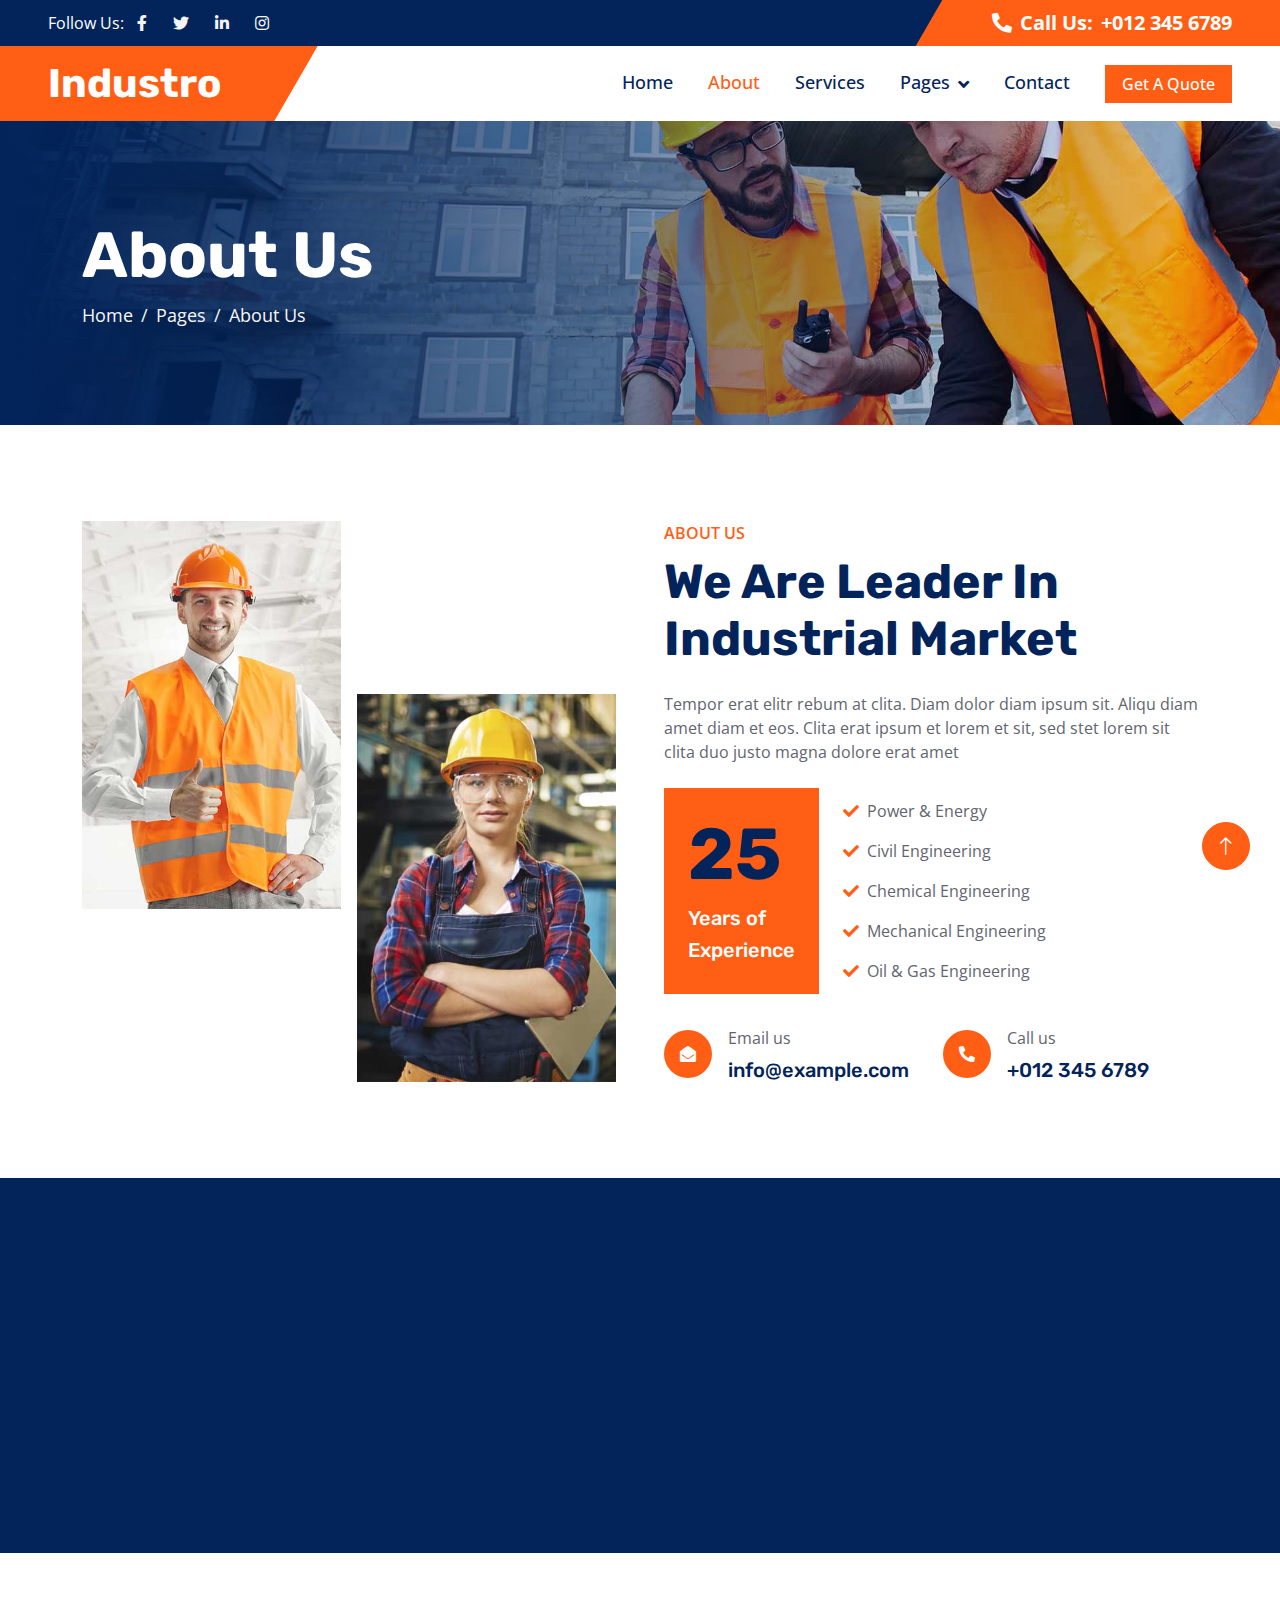
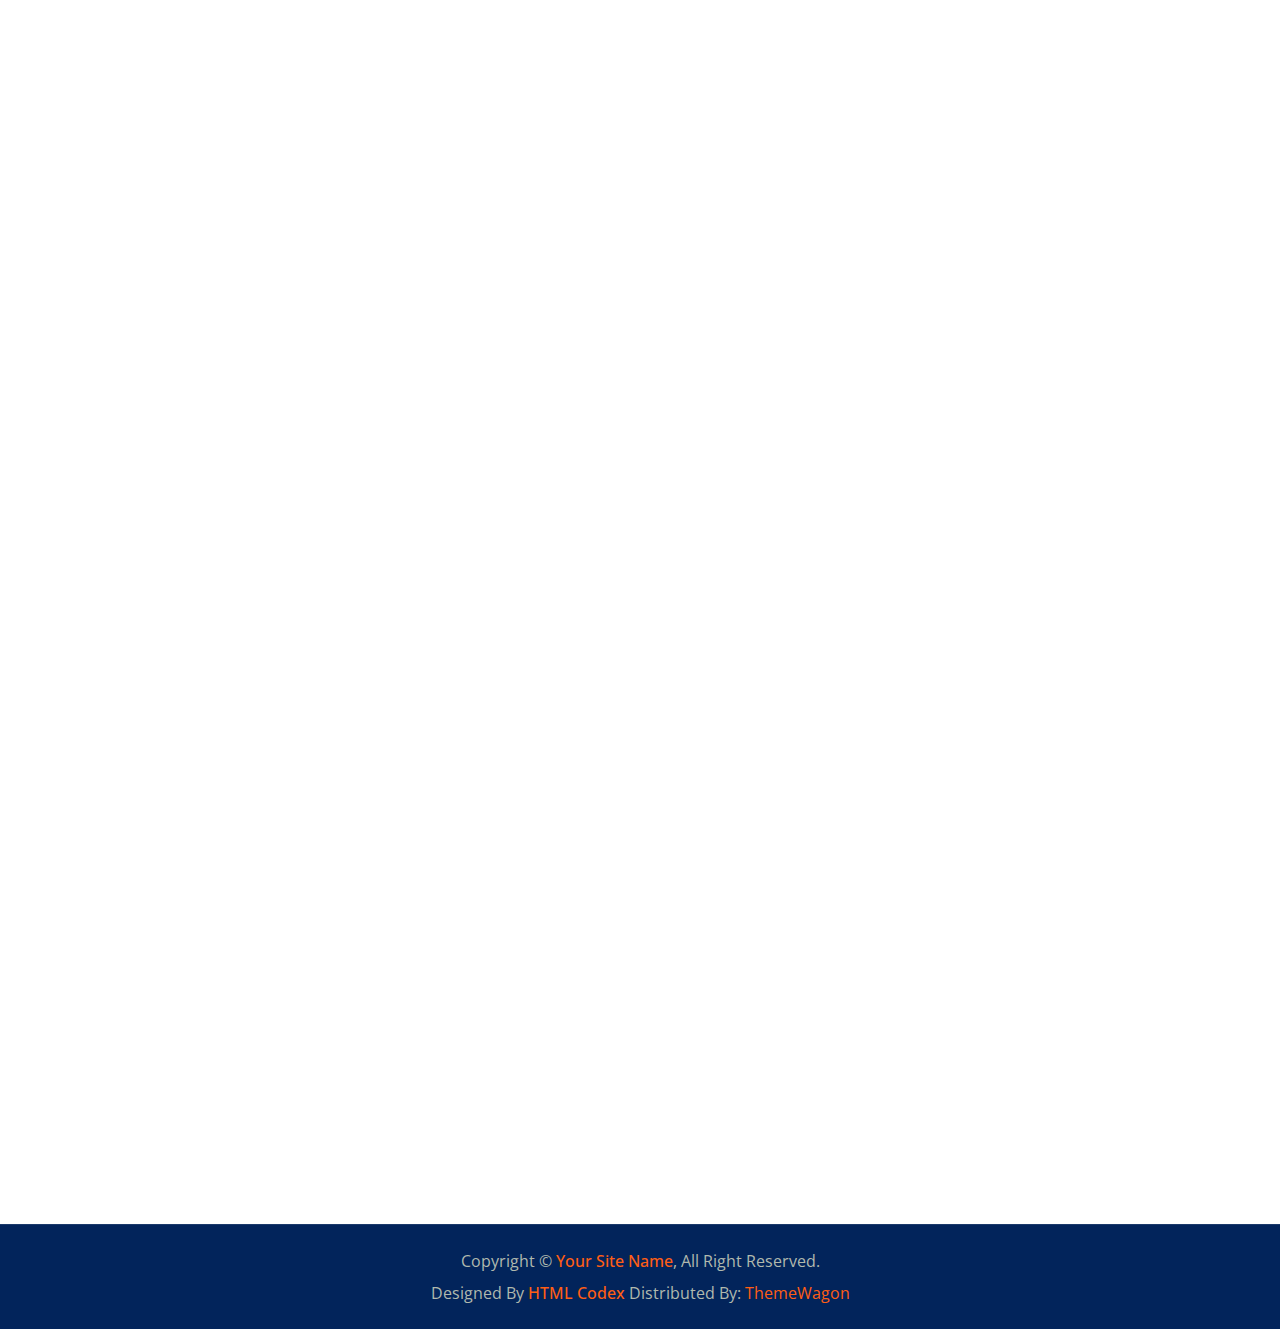
==== about.html @ c3170e99 "first commit" ====
<!DOCTYPE html>
<html lang="en">

<head>
    <meta charset="utf-8">
    <title>Industro - Industrial HTML Template</title>
    <meta content="width=device-width, initial-scale=1.0" name="viewport">
    <meta content="" name="keywords">
    <meta content="" name="description">

    <!-- Favicon -->
    <link href="img/favicon.ico" rel="icon">

    <!-- Google Web Fonts -->
    <link rel="preconnect" href="https://fonts.googleapis.com">
    <link rel="preconnect" href="https://fonts.gstatic.com" crossorigin>
    <link
        href="https://fonts.googleapis.com/css2?family=Open+Sans:wght@400;500;600&family=Rubik:wght@500;600;700&display=swap"
        rel="stylesheet">

    <!-- Icon Font Stylesheet -->
    <link href="https://cdnjs.cloudflare.com/ajax/libs/font-awesome/5.10.0/css/all.min.css" rel="stylesheet">
    <link href="https://cdn.jsdelivr.net/npm/bootstrap-icons@1.4.1/font/bootstrap-icons.css" rel="stylesheet">

    <!-- Libraries Stylesheet -->
    <link href="lib/animate/animate.min.css" rel="stylesheet">
    <link href="lib/owlcarousel/assets/owl.carousel.min.css" rel="stylesheet">

    <!-- Customized Bootstrap Stylesheet -->
    <link href="css/bootstrap.min.css" rel="stylesheet">

    <!-- Template Stylesheet -->
    <link href="css/style.css" rel="stylesheet">
</head>

<body>
    <!-- Spinner Start -->
    <div id="spinner"
        class="show bg-white position-fixed translate-middle w-100 vh-100 top-50 start-50 d-flex align-items-center justify-content-center">
        <div class="spinner-border text-primary" role="status" style="width: 3rem; height: 3rem;"></div>
    </div>
    <!-- Spinner End -->


    <!-- Topbar Start -->
    <div class="container-fluid bg-dark px-0">
        <div class="row g-0 d-none d-lg-flex">
            <div class="col-lg-6 ps-5 text-start">
                <div class="h-100 d-inline-flex align-items-center text-white">
                    <span>Follow Us:</span>
                    <a class="btn btn-link text-light" href=""><i class="fab fa-facebook-f"></i></a>
                    <a class="btn btn-link text-light" href=""><i class="fab fa-twitter"></i></a>
                    <a class="btn btn-link text-light" href=""><i class="fab fa-linkedin-in"></i></a>
                    <a class="btn btn-link text-light" href=""><i class="fab fa-instagram"></i></a>
                </div>
            </div>
            <div class="col-lg-6 text-end">
                <div class="h-100 topbar-right d-inline-flex align-items-center text-white py-2 px-5">
                    <span class="fs-5 fw-bold me-2"><i class="fa fa-phone-alt me-2"></i>Call Us:</span>
                    <span class="fs-5 fw-bold">+012 345 6789</span>
                </div>
            </div>
        </div>
    </div>
    <!-- Topbar End -->


    <!-- Navbar Start -->
    <nav class="navbar navbar-expand-lg bg-white navbar-light sticky-top py-0 pe-5">
        <a href="index.html" class="navbar-brand ps-5 me-0">
            <h1 class="text-white m-0">Industro</h1>
        </a>
        <button type="button" class="navbar-toggler me-0" data-bs-toggle="collapse" data-bs-target="#navbarCollapse">
            <span class="navbar-toggler-icon"></span>
        </button>
        <div class="collapse navbar-collapse" id="navbarCollapse">
            <div class="navbar-nav ms-auto p-4 p-lg-0">
                <a href="index.html" class="nav-item nav-link">Home</a>
                <a href="about.html" class="nav-item nav-link active">About</a>
                <a href="service.html" class="nav-item nav-link">Services</a>
                <div class="nav-item dropdown">
                    <a href="#" class="nav-link dropdown-toggle" data-bs-toggle="dropdown">Pages</a>
                    <div class="dropdown-menu bg-light m-0">
                        <a href="project.html" class="dropdown-item">Projects</a>
                        <a href="feature.html" class="dropdown-item">Features</a>
                        <a href="team.html" class="dropdown-item">Our Team</a>
                        <a href="testimonial.html" class="dropdown-item">Testimonial</a>
                        <a href="404.html" class="dropdown-item">404 Page</a>
                    </div>
                </div>
                <a href="contact.html" class="nav-item nav-link">Contact</a>
            </div>
            <a href="" class="btn btn-primary px-3 d-none d-lg-block">Get A Quote</a>
        </div>
    </nav>
    <!-- Navbar End -->


    <!-- Page Header Start -->
    <div class="container-fluid page-header py-5 mb-5 wow fadeIn" data-wow-delay="0.1s">
        <div class="container py-5">
            <h1 class="display-3 text-white animated slideInRight">About Us</h1>
            <nav aria-label="breadcrumb">
                <ol class="breadcrumb animated slideInRight mb-0">
                    <li class="breadcrumb-item"><a href="#">Home</a></li>
                    <li class="breadcrumb-item"><a href="#">Pages</a></li>
                    <li class="breadcrumb-item active" aria-current="page">About Us</li>
                </ol>
            </nav>
        </div>
    </div>
    <!-- Page Header End -->


    <!-- About Start -->
    <div class="container-xxl py-5">
        <div class="container">
            <div class="row g-5">
                <div class="col-lg-6">
                    <div class="row gx-3 h-100">
                        <div class="col-6 align-self-start wow fadeInUp" data-wow-delay="0.1s">
                            <img class="img-fluid" src="img/about-1.jpg">
                        </div>
                        <div class="col-6 align-self-end wow fadeInDown" data-wow-delay="0.1s">
                            <img class="img-fluid" src="img/about-2.jpg">
                        </div>
                    </div>
                </div>
                <div class="col-lg-6 wow fadeIn" data-wow-delay="0.5s">
                    <p class="fw-medium text-uppercase text-primary mb-2">About Us</p>
                    <h1 class="display-5 mb-4">We Are Leader In Industrial Market</h1>
                    <p class="mb-4">Tempor erat elitr rebum at clita. Diam dolor diam ipsum sit. Aliqu diam amet diam et
                        eos. Clita erat ipsum et lorem et sit, sed stet lorem sit clita duo justo magna dolore erat amet
                    </p>
                    <div class="d-flex align-items-center mb-4">
                        <div class="flex-shrink-0 bg-primary p-4">
                            <h1 class="display-2">25</h1>
                            <h5 class="text-white">Years of</h5>
                            <h5 class="text-white">Experience</h5>
                        </div>
                        <div class="ms-4">
                            <p><i class="fa fa-check text-primary me-2"></i>Power & Energy</p>
                            <p><i class="fa fa-check text-primary me-2"></i>Civil Engineering</p>
                            <p><i class="fa fa-check text-primary me-2"></i>Chemical Engineering</p>
                            <p><i class="fa fa-check text-primary me-2"></i>Mechanical Engineering</p>
                            <p class="mb-0"><i class="fa fa-check text-primary me-2"></i>Oil & Gas Engineering</p>
                        </div>
                    </div>
                    <div class="row pt-2">
                        <div class="col-sm-6">
                            <div class="d-flex align-items-center">
                                <div class="flex-shrink-0 btn-lg-square rounded-circle bg-primary">
                                    <i class="fa fa-envelope-open text-white"></i>
                                </div>
                                <div class="ms-3">
                                    <p class="mb-2">Email us</p>
                                    <h5 class="mb-0">info@example.com</h5>
                                </div>
                            </div>
                        </div>
                        <div class="col-sm-6">
                            <div class="d-flex align-items-center">
                                <div class="flex-shrink-0 btn-lg-square rounded-circle bg-primary">
                                    <i class="fa fa-phone-alt text-white"></i>
                                </div>
                                <div class="ms-3">
                                    <p class="mb-2">Call us</p>
                                    <h5 class="mb-0">+012 345 6789</h5>
                                </div>
                            </div>
                        </div>
                    </div>
                </div>
            </div>
        </div>
    </div>
    <!-- About End -->


    <!-- Facts Start -->
    <div class="container-fluid facts my-5 p-5">
        <div class="row g-5">
            <div class="col-md-6 col-xl-3 wow fadeIn" data-wow-delay="0.1s">
                <div class="text-center border p-5">
                    <i class="fa fa-certificate fa-3x text-white mb-3"></i>
                    <h1 class="display-2 text-primary mb-0" data-toggle="counter-up">25</h1>
                    <span class="fs-5 fw-semi-bold text-white">Years Experience</span>
                </div>
            </div>
            <div class="col-md-6 col-xl-3 wow fadeIn" data-wow-delay="0.3s">
                <div class="text-center border p-5">
                    <i class="fa fa-users-cog fa-3x text-white mb-3"></i>
                    <h1 class="display-2 text-primary mb-0" data-toggle="counter-up">135</h1>
                    <span class="fs-5 fw-semi-bold text-white">Team Members</span>
                </div>
            </div>
            <div class="col-md-6 col-xl-3 wow fadeIn" data-wow-delay="0.5s">
                <div class="text-center border p-5">
                    <i class="fa fa-users fa-3x text-white mb-3"></i>
                    <h1 class="display-2 text-primary mb-0" data-toggle="counter-up">957</h1>
                    <span class="fs-5 fw-semi-bold text-white">Happy Clients</span>
                </div>
            </div>
            <div class="col-md-6 col-xl-3 wow fadeIn" data-wow-delay="0.7s">
                <div class="text-center border p-5">
                    <i class="fa fa-check-double fa-3x text-white mb-3"></i>
                    <h1 class="display-2 text-primary mb-0" data-toggle="counter-up">1839</h1>
                    <span class="fs-5 fw-semi-bold text-white">Projects Done</span>
                </div>
            </div>
        </div>
    </div>
    <!-- Facts End -->


    <!-- Team Start -->
    <div class="container-xxl py-5">
        <div class="container">
            <div class="text-center mx-auto wow fadeInUp" data-wow-delay="0.1s" style="max-width: 600px;">
                <p class="fw-medium text-uppercase text-primary mb-2">Our Team</p>
                <h1 class="display-5 mb-5">Dedicated Team Members</h1>
            </div>
            <div class="row g-4">
                <div class="col-lg-4 col-md-6 wow fadeInUp" data-wow-delay="0.1s">
                    <div class="team-item">
                        <img class="img-fluid" src="img/team-1.jpg" alt="">
                        <div class="d-flex">
                            <div class="flex-shrink-0 btn-square bg-primary" style="width: 90px; height: 90px;">
                                <i class="fa fa-2x fa-share text-white"></i>
                            </div>
                            <div class="position-relative overflow-hidden bg-light d-flex flex-column justify-content-center w-100 ps-4"
                                style="height: 90px;">
                                <h5>Rob Miller</h5>
                                <span class="text-primary">CEO & Founder</span>
                                <div class="team-social">
                                    <a class="btn btn-square btn-dark rounded-circle mx-1" href=""><i
                                            class="fab fa-facebook-f"></i></a>
                                    <a class="btn btn-square btn-dark rounded-circle mx-1" href=""><i
                                            class="fab fa-twitter"></i></a>
                                    <a class="btn btn-square btn-dark rounded-circle mx-1" href=""><i
                                            class="fab fa-instagram"></i></a>
                                </div>
                            </div>
                        </div>
                    </div>
                </div>
                <div class="col-lg-4 col-md-6 wow fadeInUp" data-wow-delay="0.3s">
                    <div class="team-item">
                        <img class="img-fluid" src="img/team-2.jpg" alt="">
                        <div class="d-flex">
                            <div class="flex-shrink-0 btn-square bg-primary" style="width: 90px; height: 90px;">
                                <i class="fa fa-2x fa-share text-white"></i>
                            </div>
                            <div class="position-relative overflow-hidden bg-light d-flex flex-column justify-content-center w-100 ps-4"
                                style="height: 90px;">
                                <h5>Adam Crew</h5>
                                <span class="text-primary">Project Manager</span>
                                <div class="team-social">
                                    <a class="btn btn-square btn-dark rounded-circle mx-1" href=""><i
                                            class="fab fa-facebook-f"></i></a>
                                    <a class="btn btn-square btn-dark rounded-circle mx-1" href=""><i
                                            class="fab fa-twitter"></i></a>
                                    <a class="btn btn-square btn-dark rounded-circle mx-1" href=""><i
                                            class="fab fa-instagram"></i></a>
                                </div>
                            </div>
                        </div>
                    </div>
                </div>
                <div class="col-lg-4 col-md-6 wow fadeInUp" data-wow-delay="0.5s">
                    <div class="team-item">
                        <img class="img-fluid" src="img/team-3.jpg" alt="">
                        <div class="d-flex">
                            <div class="flex-shrink-0 btn-square bg-primary" style="width: 90px; height: 90px;">
                                <i class="fa fa-2x fa-share text-white"></i>
                            </div>
                            <div class="position-relative overflow-hidden bg-light d-flex flex-column justify-content-center w-100 ps-4"
                                style="height: 90px;">
                                <h5>Peter Farel</h5>
                                <span class="text-primary">Engineer</span>
                                <div class="team-social">
                                    <a class="btn btn-square btn-dark rounded-circle mx-1" href=""><i
                                            class="fab fa-facebook-f"></i></a>
                                    <a class="btn btn-square btn-dark rounded-circle mx-1" href=""><i
                                            class="fab fa-twitter"></i></a>
                                    <a class="btn btn-square btn-dark rounded-circle mx-1" href=""><i
                                            class="fab fa-instagram"></i></a>
                                </div>
                            </div>
                        </div>
                    </div>
                </div>
            </div>
        </div>
    </div>
    <!-- Team End -->


    <!-- Video Modal Start -->
    <div class="modal modal-video fade" id="videoModal" tabindex="-1" aria-labelledby="exampleModalLabel"
        aria-hidden="true">
        <div class="modal-dialog">
            <div class="modal-content rounded-0">
                <div class="modal-header">
                    <h3 class="modal-title" id="exampleModalLabel">Youtube Video</h3>
                    <button type="button" class="btn-close" data-bs-dismiss="modal" aria-label="Close"></button>
                </div>
                <div class="modal-body">
                    <!-- 16:9 aspect ratio -->
                    <div class="ratio ratio-16x9">
                        <iframe class="embed-responsive-item" src="" id="video" allowfullscreen
                            allowscriptaccess="always" allow="autoplay"></iframe>
                    </div>
                </div>
            </div>
        </div>
    </div>
    <!-- Video Modal End -->


    <!-- Footer Start -->
    <div class="container-fluid bg-dark footer mt-5 py-5 wow fadeIn" data-wow-delay="0.1s">
        <div class="container py-5">
            <div class="row g-5">
                <div class="col-lg-3 col-md-6">
                    <h5 class="text-white mb-4">Our Office</h5>
                    <p class="mb-2"><i class="fa fa-map-marker-alt me-3"></i>123 Street, New York, USA</p>
                    <p class="mb-2"><i class="fa fa-phone-alt me-3"></i>+012 345 67890</p>
                    <p class="mb-2"><i class="fa fa-envelope me-3"></i>info@example.com</p>
                    <div class="d-flex pt-3">
                        <a class="btn btn-square btn-primary rounded-circle me-2" href=""><i
                                class="fab fa-twitter"></i></a>
                        <a class="btn btn-square btn-primary rounded-circle me-2" href=""><i
                                class="fab fa-facebook-f"></i></a>
                        <a class="btn btn-square btn-primary rounded-circle me-2" href=""><i
                                class="fab fa-youtube"></i></a>
                        <a class="btn btn-square btn-primary rounded-circle me-2" href=""><i
                                class="fab fa-linkedin-in"></i></a>
                    </div>
                </div>
                <div class="col-lg-3 col-md-6">
                    <h5 class="text-white mb-4">Quick Links</h5>
                    <a class="btn btn-link" href="">About Us</a>
                    <a class="btn btn-link" href="">Contact Us</a>
                    <a class="btn btn-link" href="">Our Services</a>
                    <a class="btn btn-link" href="">Terms & Condition</a>
                    <a class="btn btn-link" href="">Support</a>
                </div>
                <div class="col-lg-3 col-md-6">
                    <h5 class="text-white mb-4">Business Hours</h5>
                    <p class="mb-1">Monday - Friday</p>
                    <h6 class="text-light">09:00 am - 07:00 pm</h6>
                    <p class="mb-1">Saturday</p>
                    <h6 class="text-light">09:00 am - 12:00 pm</h6>
                    <p class="mb-1">Sunday</p>
                    <h6 class="text-light">Closed</h6>
                </div>
                <div class="col-lg-3 col-md-6">
                    <h5 class="text-white mb-4">Newsletter</h5>
                    <p>Dolor amet sit justo amet elitr clita ipsum elitr est.</p>
                    <div class="position-relative w-100">
                        <input class="form-control bg-transparent w-100 py-3 ps-4 pe-5" type="text"
                            placeholder="Your email">
                        <button type="button"
                            class="btn btn-primary py-2 position-absolute top-0 end-0 mt-2 me-2">SignUp</button>
                    </div>
                </div>
            </div>
        </div>
    </div>
    <!-- Footer End -->


    <!-- Copyright Start -->
    <div class="container-fluid copyright bg-dark py-4">
        <div class="container text-center">
            <p class="mb-2">Copyright &copy; <a class="fw-semi-bold" href="#">Your Site Name</a>, All Right Reserved.
            </p>
            <!--/*** This template is free as long as you keep the footer author’s credit link/attribution link/backlink. If you'd like to use the template without the footer author’s credit link/attribution link/backlink, you can purchase the Credit Removal License from "https://htmlcodex.com/credit-removal". Thank you for your support. ***/-->
            <p class="mb-0">Designed By <a class="fw-semi-bold" href="https://htmlcodex.com">HTML Codex</a> Distributed
                By: <a href="https://themewagon.com">ThemeWagon</a> </p>
        </div>
    </div>
    <!-- Copyright End -->


    <!-- Back to Top -->
    <a href="#" class="btn btn-lg btn-primary btn-lg-square rounded-circle back-to-top"><i
            class="bi bi-arrow-up"></i></a>


    <!-- JavaScript Libraries -->
    <script src="https://code.jquery.com/jquery-3.4.1.min.js"></script>
    <script src="https://cdn.jsdelivr.net/npm/bootstrap@5.0.0/dist/js/bootstrap.bundle.min.js"></script>
    <script src="lib/wow/wow.min.js"></script>
    <script src="lib/easing/easing.min.js"></script>
    <script src="lib/waypoints/waypoints.min.js"></script>
    <script src="lib/owlcarousel/owl.carousel.min.js"></script>
    <script src="lib/counterup/counterup.min.js"></script>

    <!-- Template Javascript -->
    <script src="js/main.js"></script>
</body>

</html>
---- css/style.css ----
/********** Template CSS **********/
:root {
    --primary: #FF5E14;
    --secondary: #5F656F;
    --light: #F5F5F5;
    --dark: #02245B;
}

.back-to-top {
    position: fixed;
    display: none;
    right: 30px;
    bottom: 30px;
    z-index: 99;
}

h1,
h2,
.h1,
.h2,
.fw-bold {
    font-weight: 700 !important;
}

h3,
h4,
.h3,
.h4,
.fw-medium {
    font-weight: 600 !important;
}

h5,
h6,
.h5,
.h6,
.fw-semi-bold {
    font-weight: 500 !important;
}


/*** Spinner ***/
#spinner {
    opacity: 0;
    visibility: hidden;
    transition: opacity .5s ease-out, visibility 0s linear .5s;
    z-index: 99999;
}

#spinner.show {
    transition: opacity .5s ease-out, visibility 0s linear 0s;
    visibility: visible;
    opacity: 1;
}


/*** Button ***/
.btn {
    transition: .5s;
    font-weight: 500;
}

.btn-primary,
.btn-outline-primary:hover {
    color: #FFFFFF;
}

.btn-square {
    width: 38px;
    height: 38px;
}

.btn-sm-square {
    width: 32px;
    height: 32px;
}

.btn-lg-square {
    width: 48px;
    height: 48px;
}

.btn-square,
.btn-sm-square,
.btn-lg-square {
    padding: 0;
    display: flex;
    align-items: center;
    justify-content: center;
    font-weight: normal;
}


.topbar-right {
    position: relative;
    background: var(--primary);
}

.topbar-right::before {
    position: absolute;
    content: "";
    width: 30px;
    height: 100%;
    top: 0;
    left: -15px;
    transform: skewX(-30deg);
    background-color: var(--primary);
}


/*** Navbar ***/
.navbar.sticky-top {
    top: -100px;
    transition: .5s;
}

.navbar .navbar-brand {
    position: relative;
    padding-right: 50px;
    height: 75px;
    display: flex;
    align-items: center;
    background: var(--primary);
}

.navbar .navbar-brand::after {
    position: absolute;
    content: "";
    width: 50px;
    height: 100%;
    top: 0;
    right: -25px;
    transform: skewX(-30deg);
    background-color: var(--primary);
}

.navbar .navbar-nav .nav-link {
    margin-right: 35px;
    padding: 20px 0;
    color: var(--dark);
    font-size: 18px;
    font-weight: 500;
    outline: none;
}

.navbar .navbar-nav .nav-link:hover,
.navbar .navbar-nav .nav-link.active {
    color: var(--primary);
}

.navbar .dropdown-toggle::after {
    border: none;
    content: "\f107";
    font-family: "Font Awesome 5 Free";
    font-weight: 900;
    vertical-align: middle;
    margin-left: 8px;
}

@media (max-width: 991.98px) {
    .navbar .navbar-nav .nav-link  {
        margin-right: 0;
        padding: 10px 0;
    }

    .navbar .navbar-nav {
        border-top: 1px solid #EEEEEE;
    }
}

@media (min-width: 992px) {
    .navbar .nav-item .dropdown-menu {
        display: block;
        border: none;
        margin-top: 0;
        top: 150%;
        opacity: 0;
        visibility: hidden;
        transition: .5s;
    }

    .navbar .nav-item:hover .dropdown-menu {
        top: 100%;
        visibility: visible;
        transition: .5s;
        opacity: 1;
    }
}


/*** Header ***/
.carousel-caption {
    top: 0;
    left: 0;
    right: 0;
    bottom: 0;
    display: flex;
    align-items: center;
    background: linear-gradient(to right, rgba(2, 36, 91, 1) 0%, rgba(2, 36, 91, 0) 100%);
    z-index: 1;
}

.carousel-control-prev,
.carousel-control-next {
    width: 15%;
}

.carousel-control-prev-icon,
.carousel-control-next-icon {
    width: 3.5rem;
    height: 3.5rem;
    background-color: var(--primary);
    border: 15px solid var(--primary);
    border-radius: 3.5rem;
}

@media (max-width: 768px) {
    #header-carousel .carousel-item {
        position: relative;
        min-height: 450px;
    }
    
    #header-carousel .carousel-item img {
        position: absolute;
        width: 100%;
        height: 100%;
        object-fit: cover;
    }
}

.page-header {
    background: linear-gradient(to right, rgba(2, 36, 91, 1) 0%, rgba(2, 36, 91, 0) 100%), url(../img/carousel-2.jpg) center center no-repeat;
    background-size: cover;
}

.page-header .breadcrumb-item+.breadcrumb-item::before {
    color: var(--light);
}

.page-header .breadcrumb-item,
.page-header .breadcrumb-item a {
    font-size: 18px;
    color: var(--light);
}


/*** Facts ***/
.facts {
    position: relative;
    margin: 6rem 0;
    background: var(--dark);
}

.facts .border {
    border-color: rgba(255, 255, 255, .1) !important;
}


/*** Features ***/
.btn-play {
    position: absolute;
    top: 50%;
    right: -30px;
    transform: translateY(-50%);
    display: block;
    box-sizing: content-box;
    width: 16px;
    height: 26px;
    border-radius: 100%;
    border: none;
    outline: none !important;
    padding: 18px 20px 20px 28px;
    background: var(--primary);
}

@media (max-width: 992px) {
    .btn-play {
        left: 50%;
        right: auto;
        transform: translate(-50%, -50%);
    }
}

.btn-play:before {
    content: "";
    position: absolute;
    z-index: 0;
    left: 50%;
    top: 50%;
    transform: translateX(-50%) translateY(-50%);
    display: block;
    width: 60px;
    height: 60px;
    background: var(--primary);
    border-radius: 100%;
    animation: pulse-border 1500ms ease-out infinite;
}

.btn-play:after {
    content: "";
    position: absolute;
    z-index: 1;
    left: 50%;
    top: 50%;
    transform: translateX(-50%) translateY(-50%);
    display: block;
    width: 60px;
    height: 60px;
    background: var(--primary);
    border-radius: 100%;
    transition: all 200ms;
}

.btn-play span {
    display: block;
    position: relative;
    z-index: 3;
    width: 0;
    height: 0;
    left: -1px;
    border-left: 16px solid #FFFFFF;
    border-top: 11px solid transparent;
    border-bottom: 11px solid transparent;
}

@keyframes pulse-border {
    0% {
        transform: translateX(-50%) translateY(-50%) translateZ(0) scale(1);
        opacity: 1;
    }

    100% {
        transform: translateX(-50%) translateY(-50%) translateZ(0) scale(2);
        opacity: 0;
    }
}

.modal-video .modal-dialog {
    position: relative;
    max-width: 800px;
    margin: 60px auto 0 auto;
}

.modal-video .modal-body {
    position: relative;
    padding: 0px;
}

.modal-video .close {
    position: absolute;
    width: 30px;
    height: 30px;
    right: 0px;
    top: -30px;
    z-index: 999;
    font-size: 30px;
    font-weight: normal;
    color: #FFFFFF;
    background: #000000;
    opacity: 1;
}


/*** Service ***/
.service-item {
    position: relative;
    margin: 65px 0 25px 0;
    box-shadow: 0 0 45px rgba(0, 0, 0, .07);
}

.service-item .service-img {
    position: absolute;
    padding: 12px;
    width: 130px;
    height: 130px;
    top: -65px;
    left: 50%;
    transform: translateX(-50%);
    background: #FFFFFF;
    box-shadow: 0 0 45px rgba(0, 0, 0, .09);
    z-index: 2;
}

.service-item .service-detail {
    position: absolute;
    width: 100%;
    height: 100%;
    top: 0;
    left: 0;
    overflow: hidden;
    z-index: 1;
}

.service-item .service-title {
    position: absolute;
    padding: 65px 30px 25px 30px;
    width: 100%;
    height: 100%;
    top: 0;
    left: 0;
    display: flex;
    flex-direction: column;
    align-items: center;
    justify-content: center;
    text-align: center;
    background: #FFFFFF;
    transition: .5s;
}

.service-item:hover .service-title {
    top: -100%;
}

.service-item .service-text {
    position: absolute;
    overflow: hidden;
    padding: 65px 30px 25px 30px;
    width: 100%;
    height: 100%;
    top: 100%;
    left: 0;
    display: flex;
    align-items: center;
    text-align: center;
    background: rgba(2, 36, 91, .7);
    transition: .5s;
}

.service-item:hover .service-text {
    top: 0;
}

.service-item .service-text::before {
    position: absolute;
    content: "";
    width: 100%;
    height: 100px;
    top: -100%;
    left: 0;
    transform: skewY(-12deg);
    background: #FFFFFF;
    transition: .5s;
}

.service-item:hover .service-text::before {
    top: -55px;
}

.service-item .btn {
    position: absolute;
    width: 130px;
    height: 50px;
    left: 50%;
    bottom: -25px;
    transform: translateX(-50%);
    display: flex;
    align-items: center;
    justify-content: center;
    color: var(--secondary);
    background: #FFFFFF;
    border: none;
    box-shadow: 0 0 45px rgba(0, 0, 0, .09);
    z-index: 2;
}

.service-item .btn:hover {
    color: #FFFFFF;
    background: var(--primary);
}


/*** Project ***/
.project-carousel {
    position: relative;
    background: var(--dark);
}

.project-item {
    position: relative;
    display: block;
}

.project-item img {
    transition: .5s;
}

.project-item:hover img,
.project-carousel .owl-item.center img {
    margin-top: -60px;
}

.project-item .project-title {
    position: absolute;
    padding: 0 15px;
    width: 100%;
    height: 80px;
    bottom: -110px;
    left: 0;
    display: flex;
    align-items: center;
    justify-content: center;
    text-align: center;
    background: var(--dark);
    transition: .5s;
}

.project-item:hover .project-title,
.project-carousel .owl-item.center .project-title  {
    bottom: -60px;
}

.project-item .project-title::before {
    position: absolute;
    content: "";
    width: 100%;
    height: 30px;
    top: -15px;
    left: 0;
    transform: skewY(-5deg);
    background: var(--dark);
    transition: .5s;
}

.project-carousel .owl-nav {
    position: absolute;
    width: 100%;
    height: 45px;
    top: 50%;
    left: 0;
    transform: translateY(-50%);
    display: flex;
    justify-content: space-between;
    transition: .5s;
    opacity: 0;
    z-index: 1;
}

.project-carousel:hover .owl-nav {
    opacity: 1;
}

.project-carousel .owl-nav .owl-prev,
.project-carousel .owl-nav .owl-next {
    margin: 0 30px;
    width: 45px;
    height: 45px;
    display: flex;
    align-items: center;
    justify-content: center;
    color: #FFFFFF;
    background: var(--primary);
    border-radius: 45px;
    font-size: 22px;
    transition: .5s;
}


/*** Team ***/
.team-item .team-social {
    position: absolute;
    width: 100%;
    height: 100%;
    top: 0;
    left: -100%;
    display: flex;
    align-items: center;
    background: var(--primary);
    transition: .5s;
}

.team-item:hover .team-social {
    left: 0;
}


/*** Testimonial ***/
.testimonial-carousel::before {
    position: absolute;
    content: "";
    top: 0;
    left: 0;
    height: 100%;
    width: 0;
    background: linear-gradient(to right, rgba(255, 255, 255, 1) 0%, rgba(255, 255, 255, 0) 100%);
    z-index: 1;
}

.testimonial-carousel::after {
    position: absolute;
    content: "";
    top: 0;
    right: 0;
    height: 100%;
    width: 0;
    background: linear-gradient(to left, rgba(255, 255, 255, 1) 0%, rgba(255, 255, 255, 0) 100%);
    z-index: 1;
}

@media (min-width: 768px) {
    .testimonial-carousel::before,
    .testimonial-carousel::after {
        width: 200px;
    }
}

@media (min-width: 992px) {
    .testimonial-carousel::before,
    .testimonial-carousel::after {
        width: 300px;
    }
}

.testimonial-carousel .owl-nav {
    position: absolute;
    width: 350px;
    top: 20px;
    left: 50%;
    transform: translateX(-50%);
    display: flex;
    justify-content: space-between;
    opacity: 0;
    transition: .5s;
    z-index: 1;
}

.testimonial-carousel:hover .owl-nav {
    width: 300px;
    opacity: 1;
}

.testimonial-carousel .owl-nav .owl-prev,
.testimonial-carousel .owl-nav .owl-next {
    position: relative;
    color: var(--primary);
    font-size: 45px;
    transition: .5s;
}

.testimonial-carousel .owl-nav .owl-prev:hover,
.testimonial-carousel .owl-nav .owl-next:hover {
    color: var(--dark);
}

.testimonial-carousel .testimonial-img img {
    width: 100px;
    height: 100px;
}

.testimonial-carousel .testimonial-img .btn-square {
    position: absolute;
    bottom: -19px;
    left: 50%;
    transform: translateX(-50%);
}

.testimonial-carousel .owl-item .testimonial-text {
    margin-bottom: 30px;
    box-shadow: 0 0 45px rgba(0, 0, 0, .08);
    transform: scale(.8);
    transition: .5s;
}

.testimonial-carousel .owl-item.center .testimonial-text {
    transform: scale(1);
}


/*** Footer ***/
.footer {
    color: #B0B9AE;
}

.footer .btn.btn-link {
    display: block;
    margin-bottom: 5px;
    padding: 0;
    text-align: left;
    color: #B0B9AE;
    font-weight: normal;
    text-transform: capitalize;
    transition: .3s;
}

.footer .btn.btn-link::before {
    position: relative;
    content: "\f105";
    font-family: "Font Awesome 5 Free";
    font-weight: 900;
    margin-right: 10px;
}

.footer .btn.btn-link:hover {
    color: var(--light);
    letter-spacing: 1px;
    box-shadow: none;
}

.copyright {
    color: #B0B9AE;
    border-top: 1px solid rgba(255, 255, 255, .1);
}
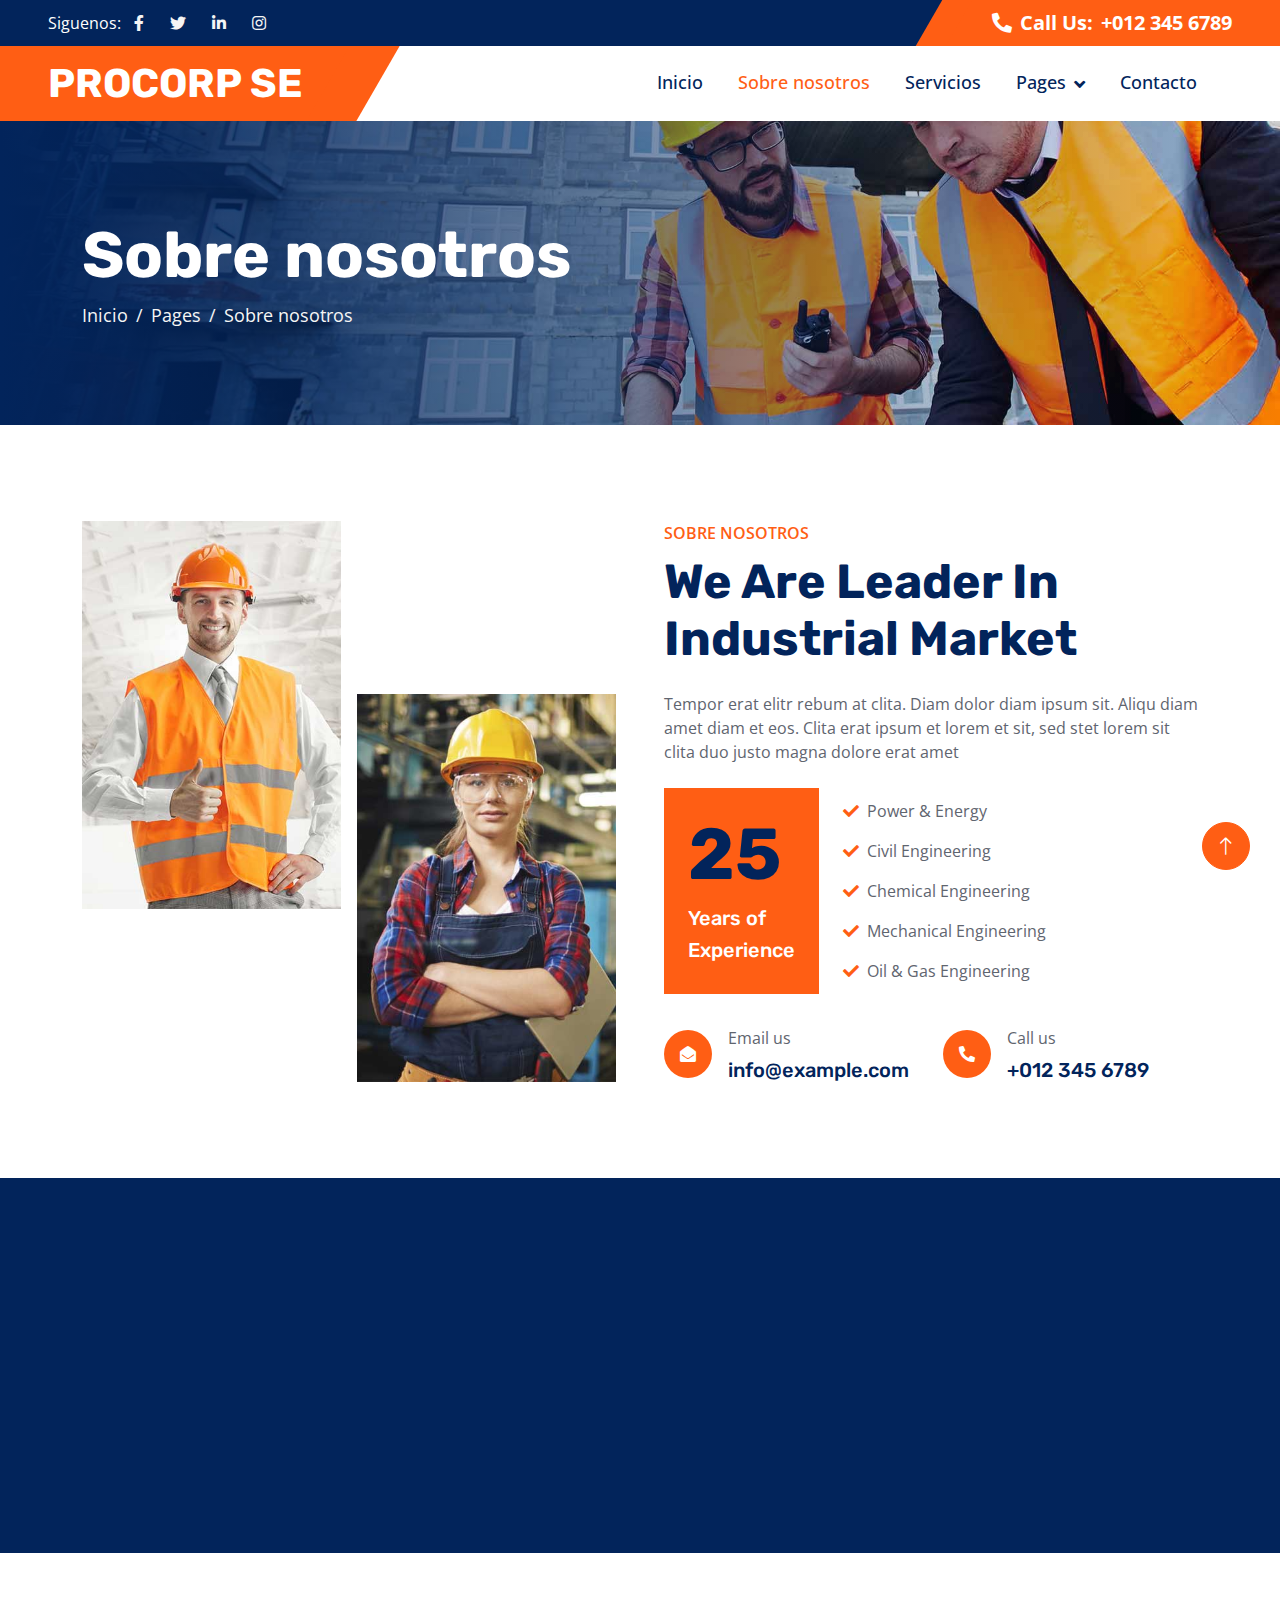
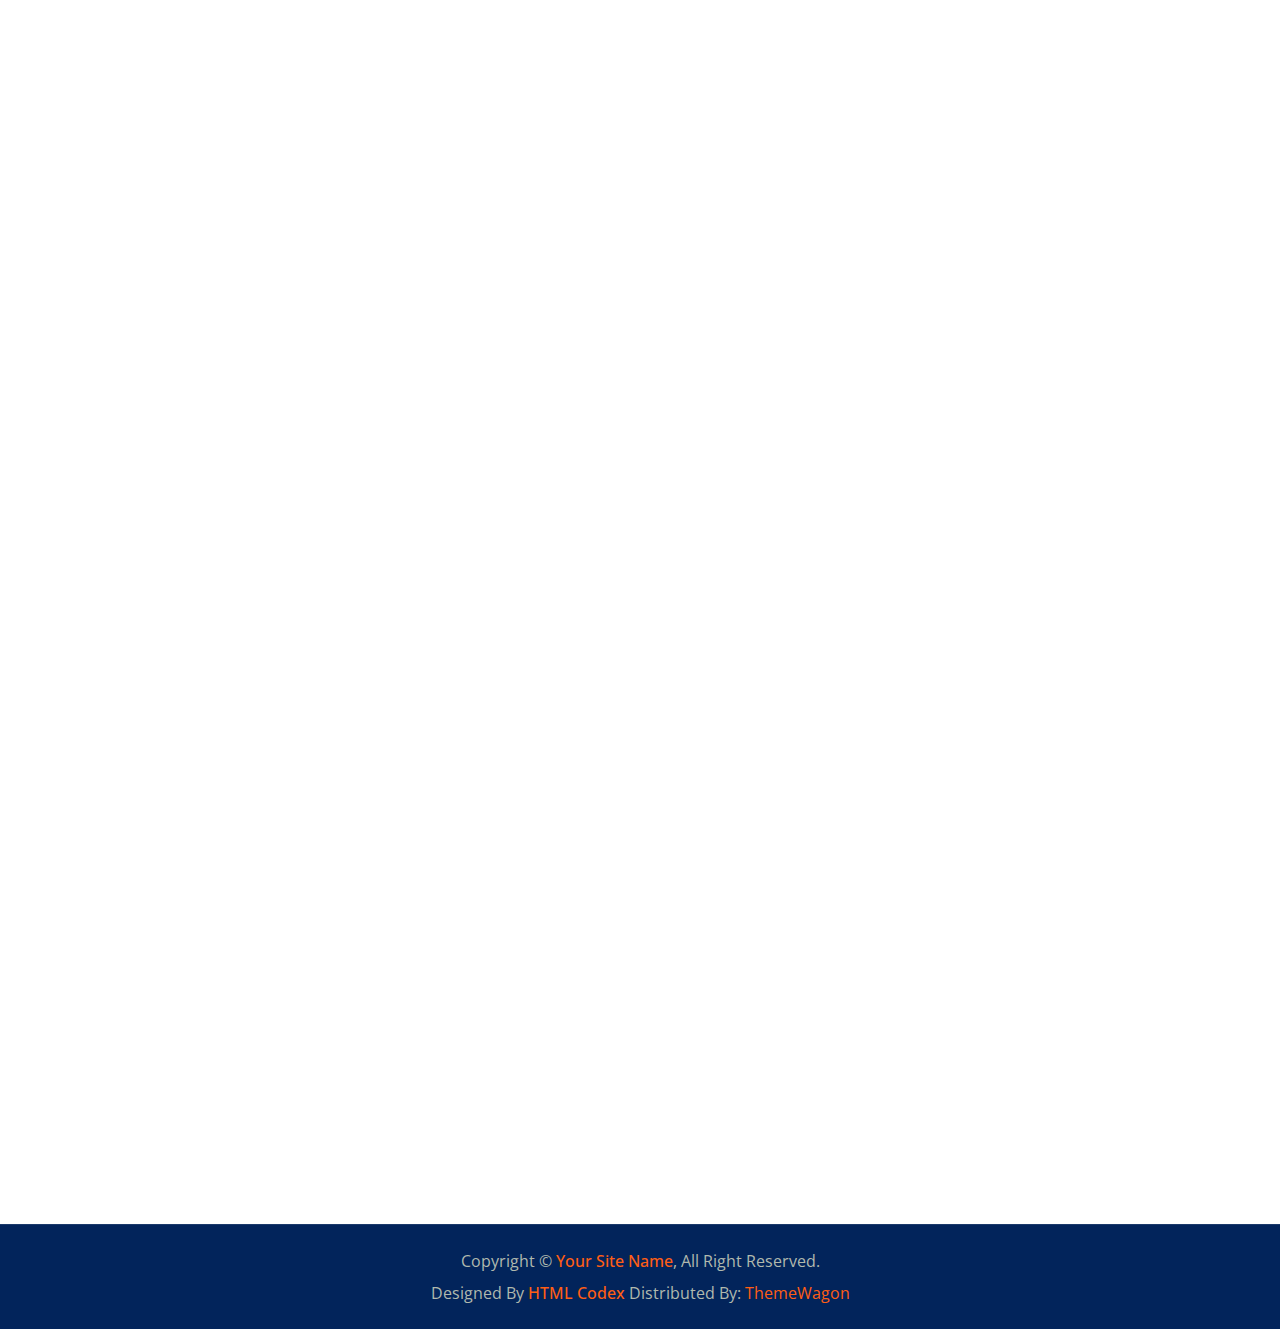
==== commit 814a5fe0: "Actualizaciones" ====
--- a/about.html
+++ b/about.html
@@ -3,7 +3,7 @@
 
 <head>
     <meta charset="utf-8">
-    <title>Industro - Industrial HTML Template</title>
+    <title>PROCORP SE</title>
     <meta content="width=device-width, initial-scale=1.0" name="viewport">
     <meta content="" name="keywords">
     <meta content="" name="description">
@@ -47,7 +47,7 @@
         <div class="row g-0 d-none d-lg-flex">
             <div class="col-lg-6 ps-5 text-start">
                 <div class="h-100 d-inline-flex align-items-center text-white">
-                    <span>Follow Us:</span>
+                    <span>Siguenos:</span>
                     <a class="btn btn-link text-light" href=""><i class="fab fa-facebook-f"></i></a>
                     <a class="btn btn-link text-light" href=""><i class="fab fa-twitter"></i></a>
                     <a class="btn btn-link text-light" href=""><i class="fab fa-linkedin-in"></i></a>
@@ -68,16 +68,16 @@
     <!-- Navbar Start -->
     <nav class="navbar navbar-expand-lg bg-white navbar-light sticky-top py-0 pe-5">
         <a href="index.html" class="navbar-brand ps-5 me-0">
-            <h1 class="text-white m-0">Industro</h1>
+            <h1 class="text-white m-0">PROCORP SE</h1>
         </a>
         <button type="button" class="navbar-toggler me-0" data-bs-toggle="collapse" data-bs-target="#navbarCollapse">
             <span class="navbar-toggler-icon"></span>
         </button>
         <div class="collapse navbar-collapse" id="navbarCollapse">
             <div class="navbar-nav ms-auto p-4 p-lg-0">
-                <a href="index.html" class="nav-item nav-link">Home</a>
-                <a href="about.html" class="nav-item nav-link active">About</a>
-                <a href="service.html" class="nav-item nav-link">Services</a>
+                <a href="index.html" class="nav-item nav-link">Inicio</a>
+                <a href="about.html" class="nav-item nav-link active">Sobre nosotros</a>
+                <a href="service.html" class="nav-item nav-link">Servicios</a>
                 <div class="nav-item dropdown">
                     <a href="#" class="nav-link dropdown-toggle" data-bs-toggle="dropdown">Pages</a>
                     <div class="dropdown-menu bg-light m-0">
@@ -88,9 +88,8 @@
                         <a href="404.html" class="dropdown-item">404 Page</a>
                     </div>
                 </div>
-                <a href="contact.html" class="nav-item nav-link">Contact</a>
-            </div>
-            <a href="" class="btn btn-primary px-3 d-none d-lg-block">Get A Quote</a>
+                <a href="contact.html" class="nav-item nav-link">Contacto</a>
+            </div>
         </div>
     </nav>
     <!-- Navbar End -->
@@ -99,12 +98,12 @@
     <!-- Page Header Start -->
     <div class="container-fluid page-header py-5 mb-5 wow fadeIn" data-wow-delay="0.1s">
         <div class="container py-5">
-            <h1 class="display-3 text-white animated slideInRight">About Us</h1>
+            <h1 class="display-3 text-white animated slideInRight">Sobre nosotros</h1>
             <nav aria-label="breadcrumb">
                 <ol class="breadcrumb animated slideInRight mb-0">
-                    <li class="breadcrumb-item"><a href="#">Home</a></li>
+                    <li class="breadcrumb-item"><a href="index.html">Inicio</a></li>
                     <li class="breadcrumb-item"><a href="#">Pages</a></li>
-                    <li class="breadcrumb-item active" aria-current="page">About Us</li>
+                    <li class="breadcrumb-item active" aria-current="page">Sobre nosotros</li>
                 </ol>
             </nav>
         </div>
@@ -127,7 +126,7 @@
                     </div>
                 </div>
                 <div class="col-lg-6 wow fadeIn" data-wow-delay="0.5s">
-                    <p class="fw-medium text-uppercase text-primary mb-2">About Us</p>
+                    <p class="fw-medium text-uppercase text-primary mb-2">Sobre nosotros</p>
                     <h1 class="display-5 mb-4">We Are Leader In Industrial Market</h1>
                     <p class="mb-4">Tempor erat elitr rebum at clita. Diam dolor diam ipsum sit. Aliqu diam amet diam et
                         eos. Clita erat ipsum et lorem et sit, sed stet lorem sit clita duo justo magna dolore erat amet
@@ -339,12 +338,10 @@
                     </div>
                 </div>
                 <div class="col-lg-3 col-md-6">
-                    <h5 class="text-white mb-4">Quick Links</h5>
-                    <a class="btn btn-link" href="">About Us</a>
-                    <a class="btn btn-link" href="">Contact Us</a>
-                    <a class="btn btn-link" href="">Our Services</a>
-                    <a class="btn btn-link" href="">Terms & Condition</a>
-                    <a class="btn btn-link" href="">Support</a>
+                    <h5 class="text-white mb-4">Links</h5>
+                    <a class="btn btn-link" href="about.html">Sobre nosotros</a>
+                    <a class="btn btn-link" href="contact.html">Contactanos</a>
+                    <a class="btn btn-link" href="service.html">Nuestros servicios</a>
                 </div>
                 <div class="col-lg-3 col-md-6">
                     <h5 class="text-white mb-4">Business Hours</h5>
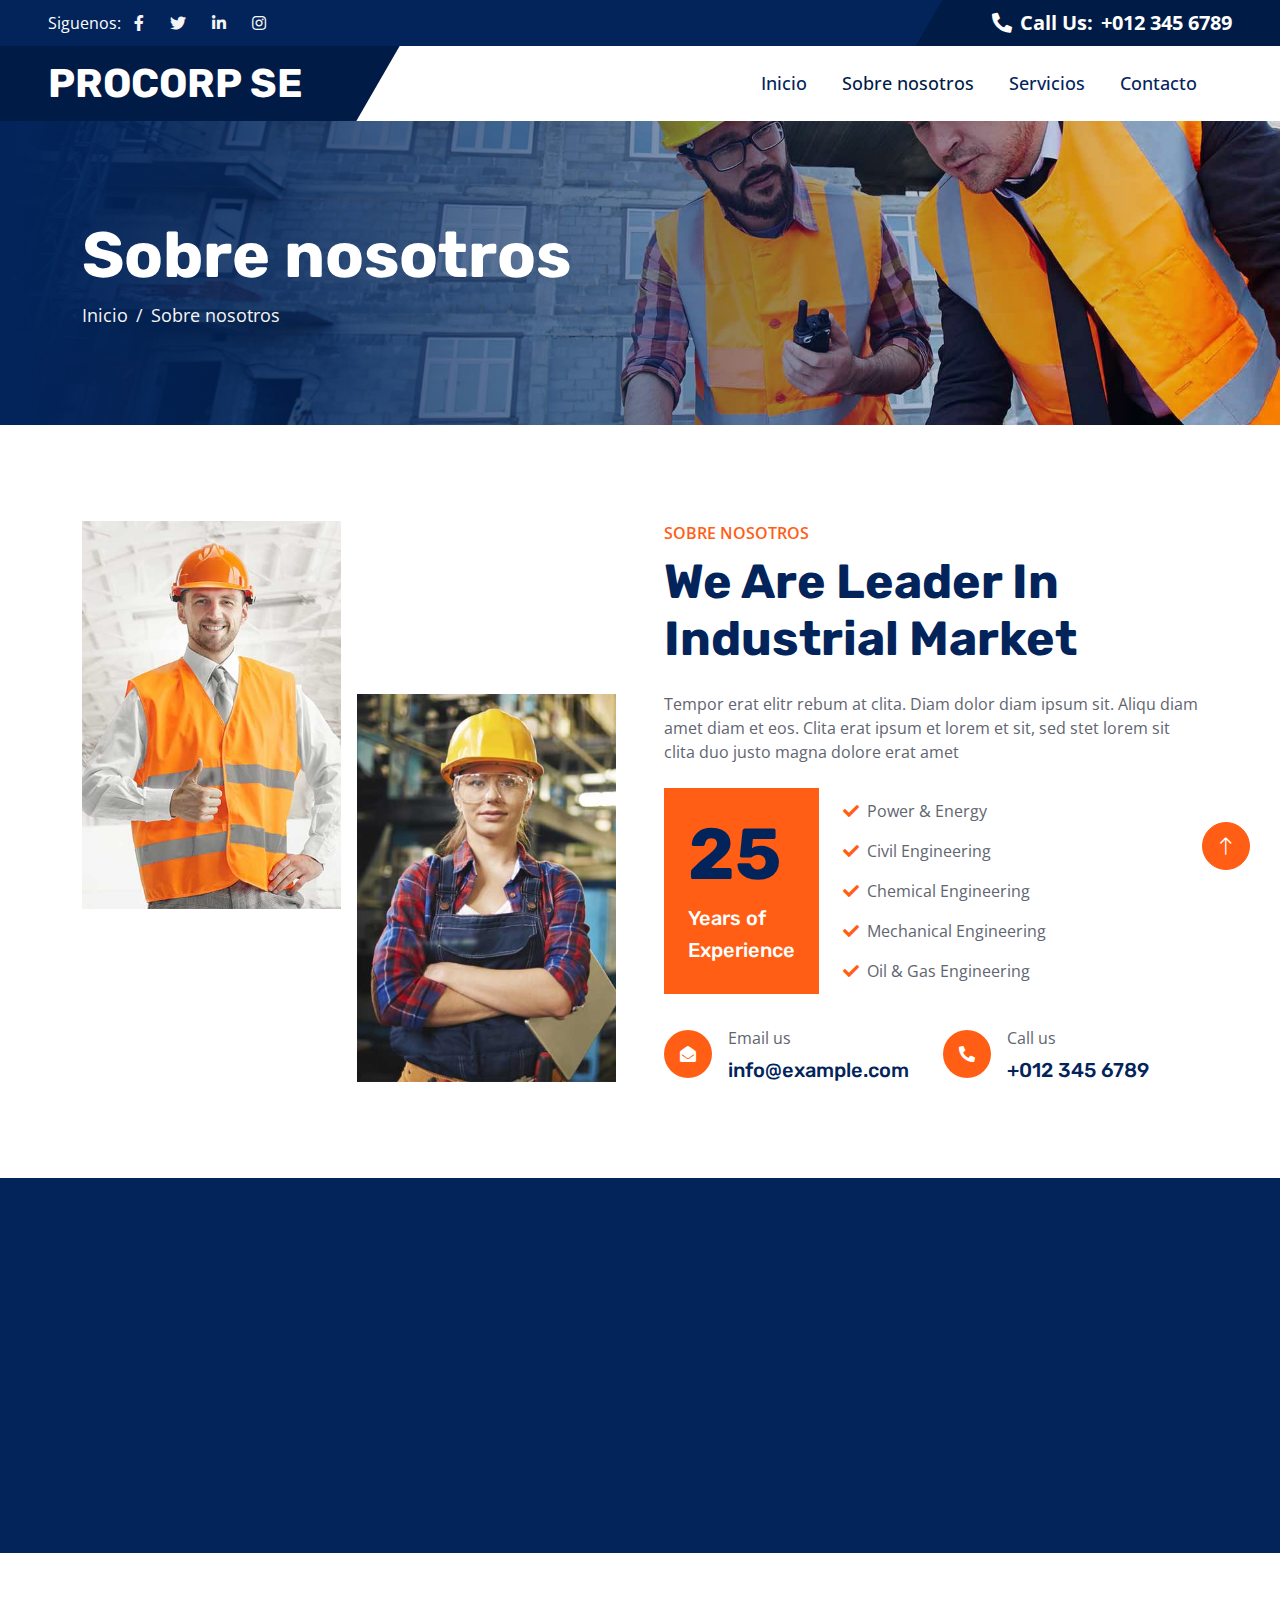
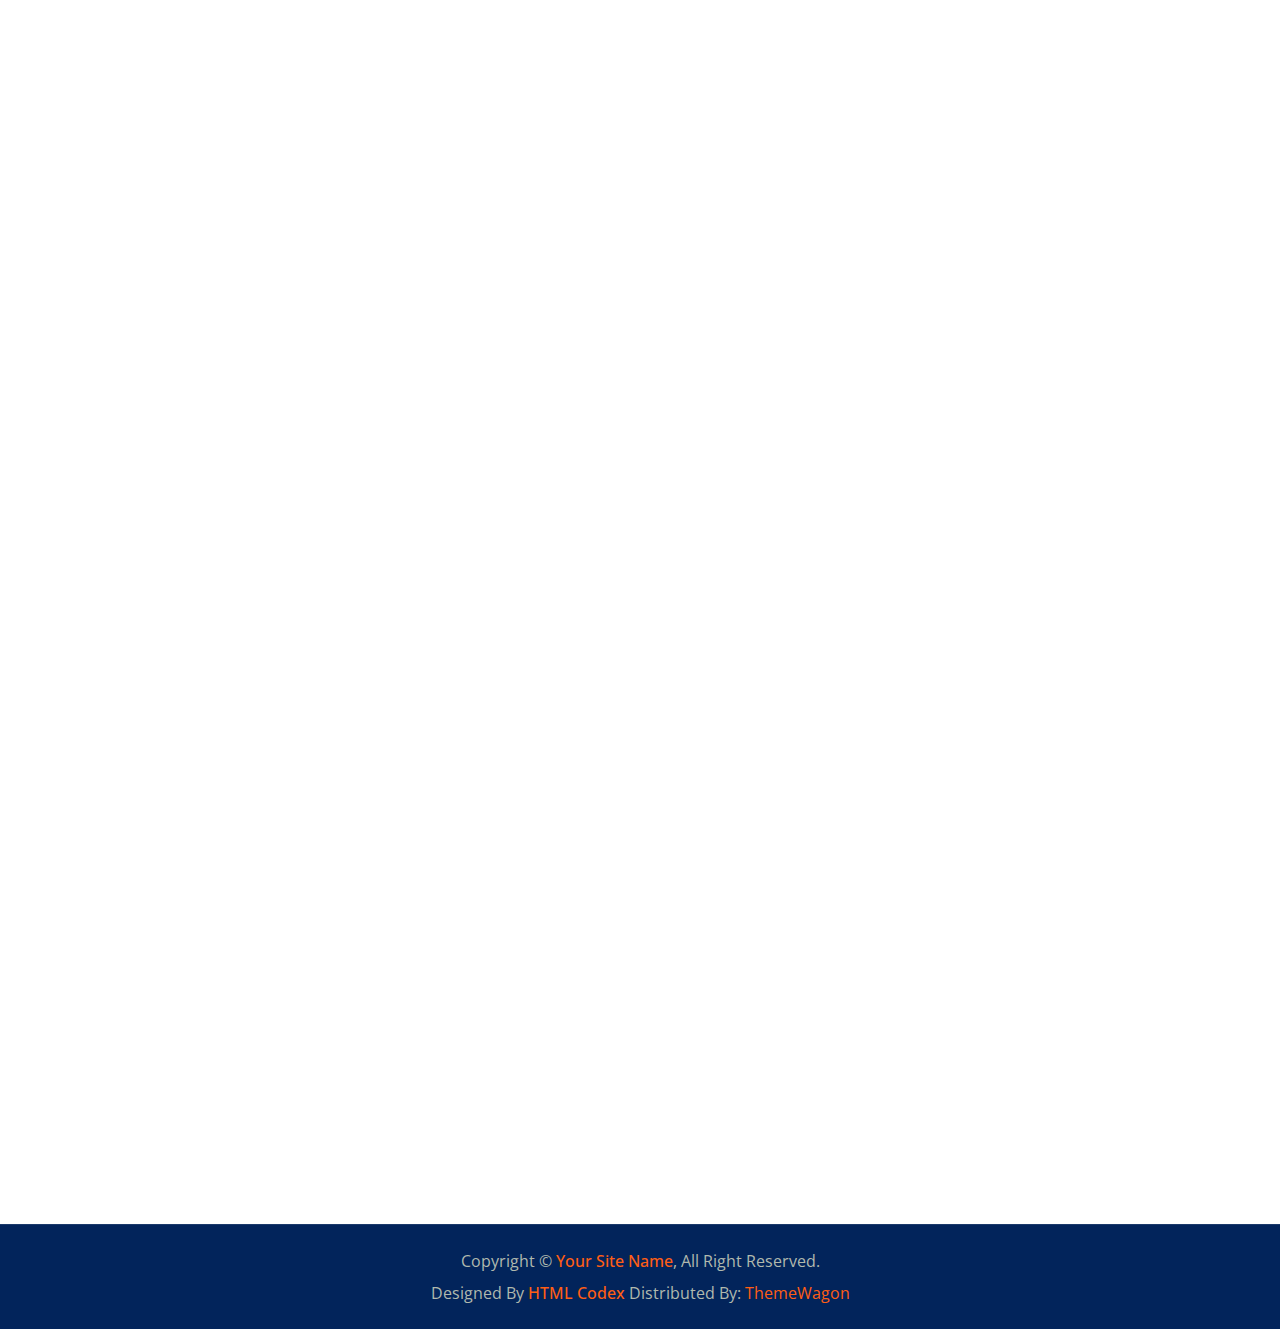
==== commit 5fc954f7: "Actualizacion 1 de sobre nosotros" ====
--- a/about.html
+++ b/about.html
@@ -78,7 +78,7 @@
                 <a href="index.html" class="nav-item nav-link">Inicio</a>
                 <a href="about.html" class="nav-item nav-link active">Sobre nosotros</a>
                 <a href="service.html" class="nav-item nav-link">Servicios</a>
-                <div class="nav-item dropdown">
+                <!--<div class="nav-item dropdown">
                     <a href="#" class="nav-link dropdown-toggle" data-bs-toggle="dropdown">Pages</a>
                     <div class="dropdown-menu bg-light m-0">
                         <a href="project.html" class="dropdown-item">Projects</a>
@@ -87,7 +87,7 @@
                         <a href="testimonial.html" class="dropdown-item">Testimonial</a>
                         <a href="404.html" class="dropdown-item">404 Page</a>
                     </div>
-                </div>
+                </div> -->
                 <a href="contact.html" class="nav-item nav-link">Contacto</a>
             </div>
         </div>
@@ -102,7 +102,6 @@
             <nav aria-label="breadcrumb">
                 <ol class="breadcrumb animated slideInRight mb-0">
                     <li class="breadcrumb-item"><a href="index.html">Inicio</a></li>
-                    <li class="breadcrumb-item"><a href="#">Pages</a></li>
                     <li class="breadcrumb-item active" aria-current="page">Sobre nosotros</li>
                 </ol>
             </nav>
--- a/css/style.css
+++ b/css/style.css
@@ -1,6 +1,6 @@
 /********** Template CSS **********/
 :root {
-    --primary: #FF5E14;
+    --primary: #001b46;
     --secondary: #5F656F;
     --light: #F5F5F5;
     --dark: #02245B;
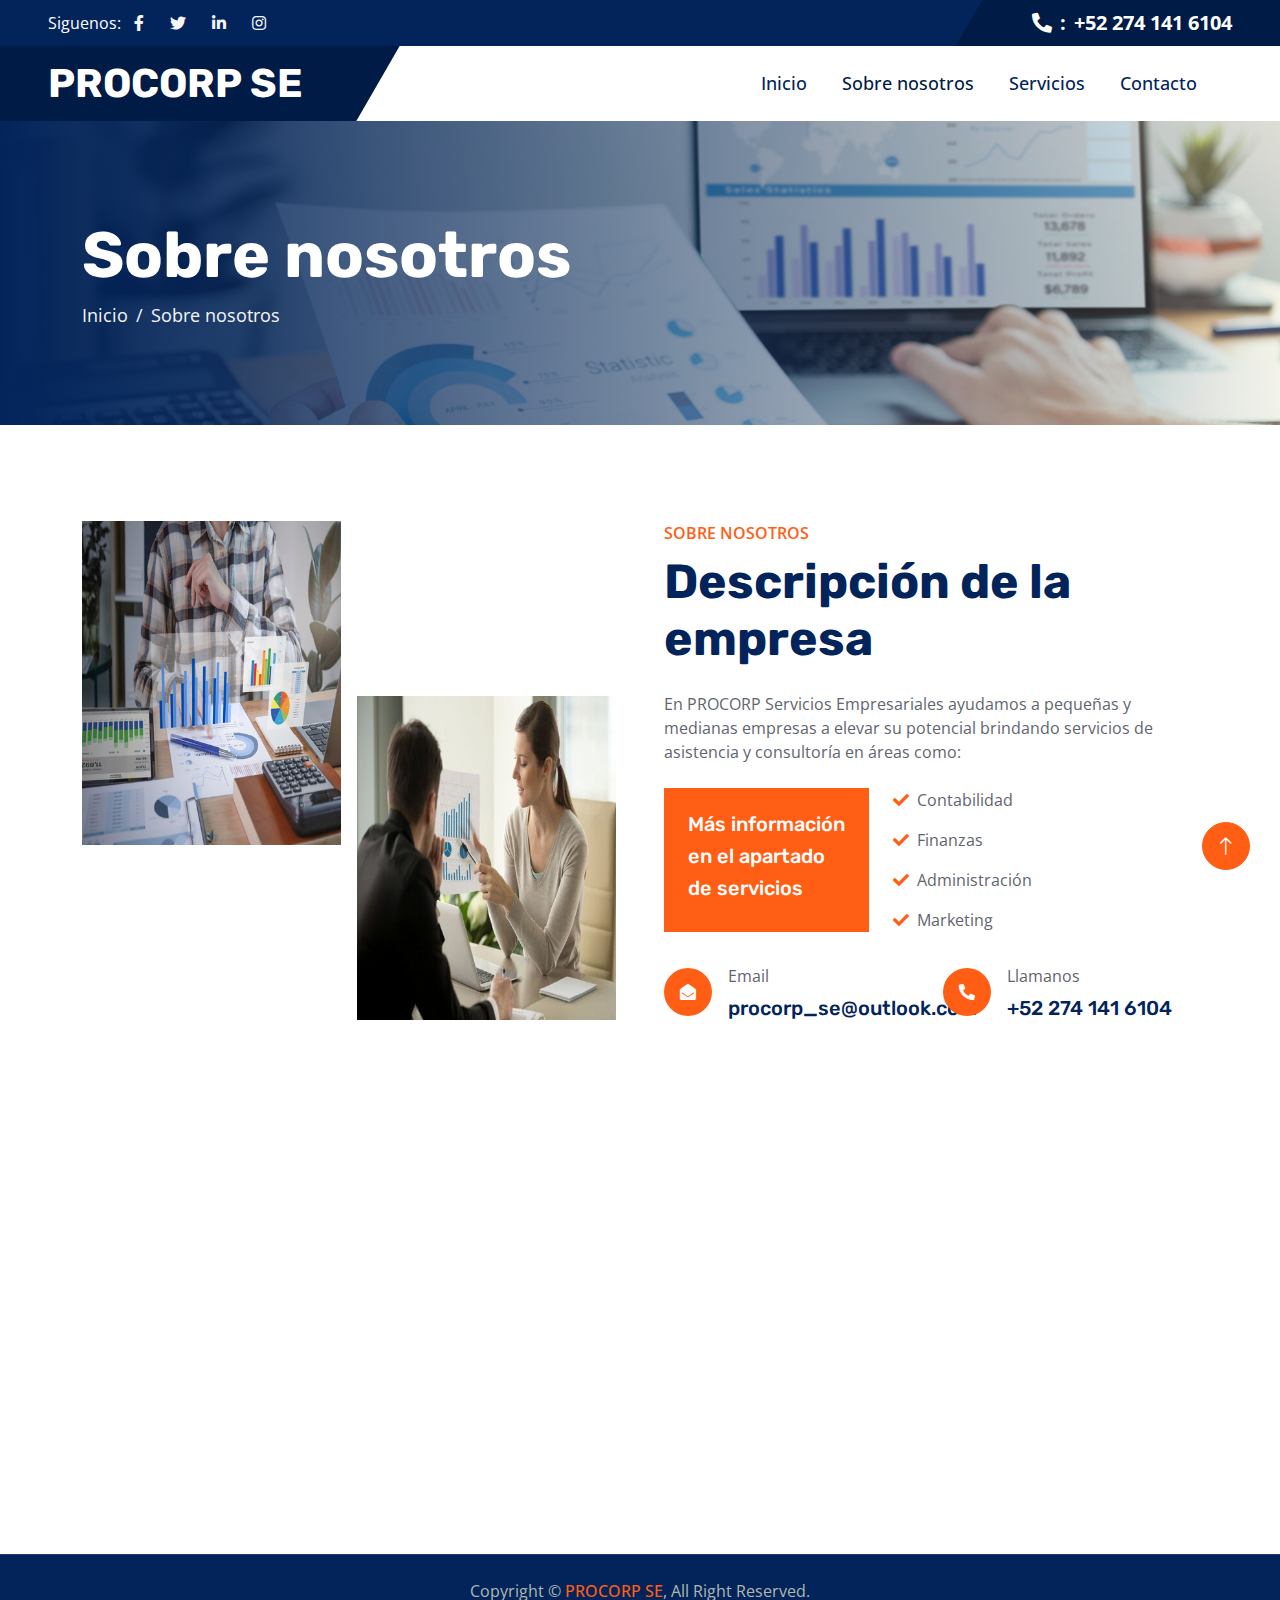
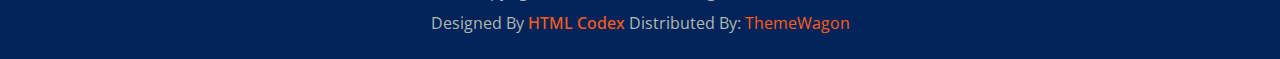
==== commit 2f4eed72: "Actualizacion 2 sobre nosotros" ====
--- a/about.html
+++ b/about.html
@@ -56,8 +56,8 @@
             </div>
             <div class="col-lg-6 text-end">
                 <div class="h-100 topbar-right d-inline-flex align-items-center text-white py-2 px-5">
-                    <span class="fs-5 fw-bold me-2"><i class="fa fa-phone-alt me-2"></i>Call Us:</span>
-                    <span class="fs-5 fw-bold">+012 345 6789</span>
+                    <span class="fs-5 fw-bold me-2"><i class="fa fa-phone-alt me-2"></i>:</span>
+                    <span class="fs-5 fw-bold">+52 274 141 6104</span>
                 </div>
             </div>
         </div>
@@ -120,28 +120,29 @@
                             <img class="img-fluid" src="img/about-1.jpg">
                         </div>
                         <div class="col-6 align-self-end wow fadeInDown" data-wow-delay="0.1s">
-                            <img class="img-fluid" src="img/about-2.jpg">
+                            <img class="img-fluid" src="img/about-2.jpeg">
                         </div>
                     </div>
                 </div>
                 <div class="col-lg-6 wow fadeIn" data-wow-delay="0.5s">
                     <p class="fw-medium text-uppercase text-primary mb-2">Sobre nosotros</p>
-                    <h1 class="display-5 mb-4">We Are Leader In Industrial Market</h1>
-                    <p class="mb-4">Tempor erat elitr rebum at clita. Diam dolor diam ipsum sit. Aliqu diam amet diam et
-                        eos. Clita erat ipsum et lorem et sit, sed stet lorem sit clita duo justo magna dolore erat amet
+                    <h1 class="display-5 mb-4">Descripción de la empresa</h1>
+                    <p class="mb-4">En PROCORP Servicios Empresariales ayudamos a pequeñas y medianas empresas a elevar su potencial brindando servicios de asistencia y consultoría en áreas como:
                     </p>
                     <div class="d-flex align-items-center mb-4">
-                        <div class="flex-shrink-0 bg-primary p-4">
-                            <h1 class="display-2">25</h1>
-                            <h5 class="text-white">Years of</h5>
-                            <h5 class="text-white">Experience</h5>
-                        </div>
+                        <a href="service.html">
+                            <div class="flex-shrink-0 bg-primary p-4">
+                                <!--<h1 class="display-2">Más</h1>-->
+                                <h5 class="text-white">Más información</h5>
+                                <h5 class="text-white">en el apartado</h5>
+                                <h5 class="text-white">de servicios</h5>
+                            </div>
+                        </a>
                         <div class="ms-4">
-                            <p><i class="fa fa-check text-primary me-2"></i>Power & Energy</p>
-                            <p><i class="fa fa-check text-primary me-2"></i>Civil Engineering</p>
-                            <p><i class="fa fa-check text-primary me-2"></i>Chemical Engineering</p>
-                            <p><i class="fa fa-check text-primary me-2"></i>Mechanical Engineering</p>
-                            <p class="mb-0"><i class="fa fa-check text-primary me-2"></i>Oil & Gas Engineering</p>
+                            <p><i class="fa fa-check text-primary me-2"></i>Contabilidad</p>
+                            <p><i class="fa fa-check text-primary me-2"></i>Finanzas</p>
+                            <p><i class="fa fa-check text-primary me-2"></i>Administración</p>
+                            <p class="mb-0"><i class="fa fa-check text-primary me-2"></i>Marketing</p>
                         </div>
                     </div>
                     <div class="row pt-2">
@@ -151,8 +152,8 @@
                                     <i class="fa fa-envelope-open text-white"></i>
                                 </div>
                                 <div class="ms-3">
-                                    <p class="mb-2">Email us</p>
-                                    <h5 class="mb-0">info@example.com</h5>
+                                    <p class="mb-2">Email</p>
+                                    <h5 class="mb-0">procorp_se@outlook.com</h5>
                                 </div>
                             </div>
                         </div>
@@ -162,8 +163,8 @@
                                     <i class="fa fa-phone-alt text-white"></i>
                                 </div>
                                 <div class="ms-3">
-                                    <p class="mb-2">Call us</p>
-                                    <h5 class="mb-0">+012 345 6789</h5>
+                                    <p class="mb-2">Llamanos</p>
+                                    <h5 class="mb-0">+52 274 141 6104</h5>
                                 </div>
                             </div>
                         </div>
@@ -175,7 +176,7 @@
     <!-- About End -->
 
 
-    <!-- Facts Start -->
+    <!-- Facts Start
     <div class="container-fluid facts my-5 p-5">
         <div class="row g-5">
             <div class="col-md-6 col-xl-3 wow fadeIn" data-wow-delay="0.1s">
@@ -208,10 +209,10 @@
             </div>
         </div>
     </div>
-    <!-- Facts End -->
-
-
-    <!-- Team Start -->
+    Facts End -->
+
+
+    <!-- Team Start
     <div class="container-xxl py-5">
         <div class="container">
             <div class="text-center mx-auto wow fadeInUp" data-wow-delay="0.1s" style="max-width: 600px;">
@@ -291,10 +292,10 @@
             </div>
         </div>
     </div>
-    <!-- Team End -->
-
-
-    <!-- Video Modal Start -->
+    Team End -->
+
+
+    <!-- Video Modal Start 
     <div class="modal modal-video fade" id="videoModal" tabindex="-1" aria-labelledby="exampleModalLabel"
         aria-hidden="true">
         <div class="modal-dialog">
@@ -304,7 +305,7 @@
                     <button type="button" class="btn-close" data-bs-dismiss="modal" aria-label="Close"></button>
                 </div>
                 <div class="modal-body">
-                    <!-- 16:9 aspect ratio -->
+                    16:9 aspect ratio
                     <div class="ratio ratio-16x9">
                         <iframe class="embed-responsive-item" src="" id="video" allowfullscreen
                             allowscriptaccess="always" allow="autoplay"></iframe>
@@ -313,7 +314,7 @@
             </div>
         </div>
     </div>
-    <!-- Video Modal End -->
+    Video Modal End -->
 
 
     <!-- Footer Start -->
@@ -321,10 +322,10 @@
         <div class="container py-5">
             <div class="row g-5">
                 <div class="col-lg-3 col-md-6">
-                    <h5 class="text-white mb-4">Our Office</h5>
-                    <p class="mb-2"><i class="fa fa-map-marker-alt me-3"></i>123 Street, New York, USA</p>
-                    <p class="mb-2"><i class="fa fa-phone-alt me-3"></i>+012 345 67890</p>
-                    <p class="mb-2"><i class="fa fa-envelope me-3"></i>info@example.com</p>
+                    <h5 class="text-white mb-4">Información de Contacto</h5>
+                    <p class="mb-2"><i class="fa fa-map-marker-alt me-3"></i>Morelos 1200, Hoja de Maiz, 95110 Tierra Blanca, Ver., México</p>
+                    <p class="mb-2"><i class="fa fa-phone-alt me-3"></i>+52 274 141 6104</p>
+                    <p class="mb-2"><i class="fa fa-envelope me-3"></i>procorp_se@outlook.com</p>
                     <div class="d-flex pt-3">
                         <a class="btn btn-square btn-primary rounded-circle me-2" href=""><i
                                 class="fab fa-twitter"></i></a>
@@ -343,23 +344,22 @@
                     <a class="btn btn-link" href="service.html">Nuestros servicios</a>
                 </div>
                 <div class="col-lg-3 col-md-6">
-                    <h5 class="text-white mb-4">Business Hours</h5>
-                    <p class="mb-1">Monday - Friday</p>
-                    <h6 class="text-light">09:00 am - 07:00 pm</h6>
-                    <p class="mb-1">Saturday</p>
-                    <h6 class="text-light">09:00 am - 12:00 pm</h6>
-                    <p class="mb-1">Sunday</p>
-                    <h6 class="text-light">Closed</h6>
+                    <h5 class="text-white mb-4">Horario de Trabajo</h5>
+                    <p class="mb-1">Lunes - viernes</p>
+                    <h6 class="text-light">09:00 am - 02:00 pm</h6>
+                    <h6 class="text-light">03:00 pm - 06:00 pm</h6>
+                    <p class="mb-1">Sabado - domingo</p>
+                    <h6 class="text-light">Cerrado</h6>
                 </div>
                 <div class="col-lg-3 col-md-6">
-                    <h5 class="text-white mb-4">Newsletter</h5>
-                    <p>Dolor amet sit justo amet elitr clita ipsum elitr est.</p>
-                    <div class="position-relative w-100">
+                    <h5 class="text-white mb-4">PROCORP Servicios Empresariales</h5>
+                    <p>Contactanos por cualquier duda que tengas</p>
+                    <!--<div class="position-relative w-100">
                         <input class="form-control bg-transparent w-100 py-3 ps-4 pe-5" type="text"
                             placeholder="Your email">
                         <button type="button"
                             class="btn btn-primary py-2 position-absolute top-0 end-0 mt-2 me-2">SignUp</button>
-                    </div>
+                    </div> -->
                 </div>
             </div>
         </div>
@@ -370,7 +370,7 @@
     <!-- Copyright Start -->
     <div class="container-fluid copyright bg-dark py-4">
         <div class="container text-center">
-            <p class="mb-2">Copyright &copy; <a class="fw-semi-bold" href="#">Your Site Name</a>, All Right Reserved.
+            <p class="mb-2">Copyright &copy; <a class="fw-semi-bold" href="#">PROCORP SE</a>, All Right Reserved.
             </p>
             <!--/*** This template is free as long as you keep the footer author’s credit link/attribution link/backlink. If you'd like to use the template without the footer author’s credit link/attribution link/backlink, you can purchase the Credit Removal License from "https://htmlcodex.com/credit-removal". Thank you for your support. ***/-->
             <p class="mb-0">Designed By <a class="fw-semi-bold" href="https://htmlcodex.com">HTML Codex</a> Distributed
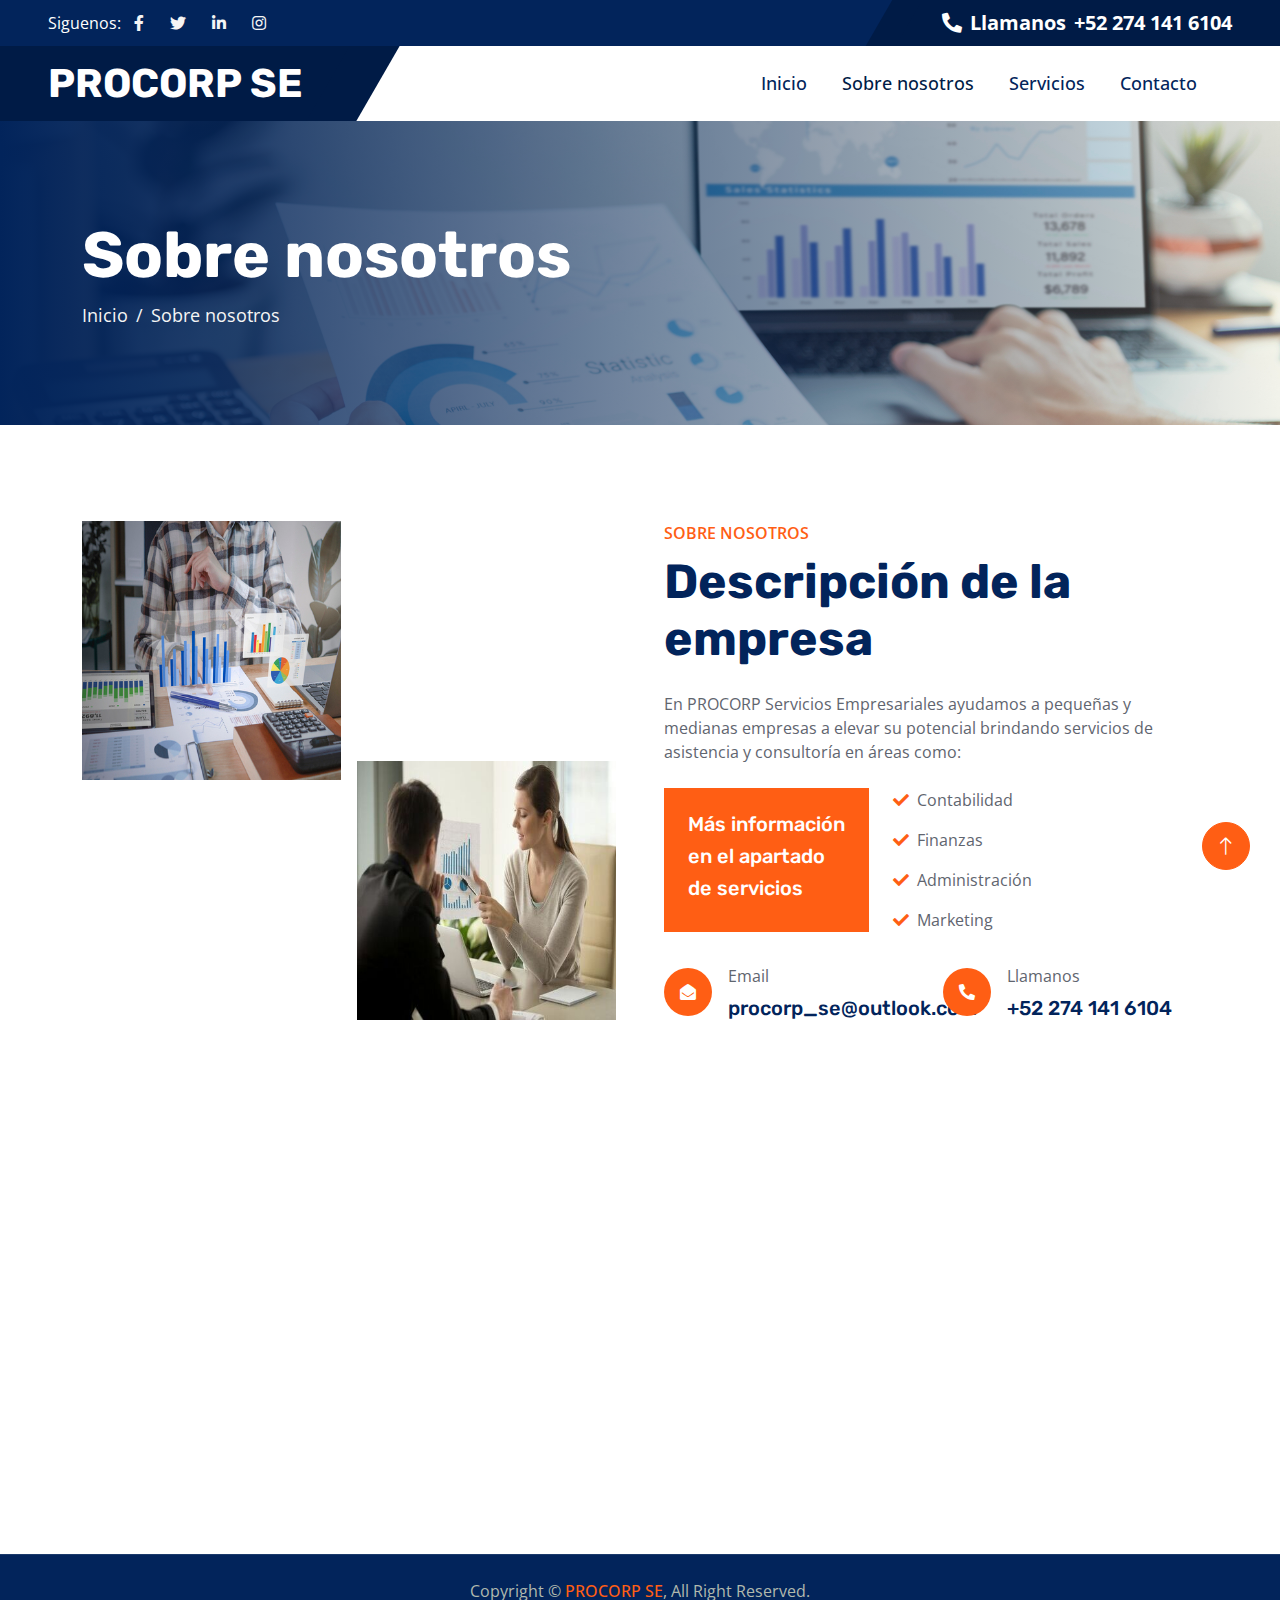
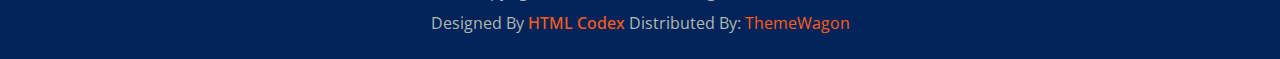
==== commit 220ee228: "Actualizacion 1 servicios" ====
--- a/about.html
+++ b/about.html
@@ -56,7 +56,7 @@
             </div>
             <div class="col-lg-6 text-end">
                 <div class="h-100 topbar-right d-inline-flex align-items-center text-white py-2 px-5">
-                    <span class="fs-5 fw-bold me-2"><i class="fa fa-phone-alt me-2"></i>:</span>
+                    <span class="fs-5 fw-bold me-2"><i class="fa fa-phone-alt me-2"></i>Llamanos</span>
                     <span class="fs-5 fw-bold">+52 274 141 6104</span>
                 </div>
             </div>
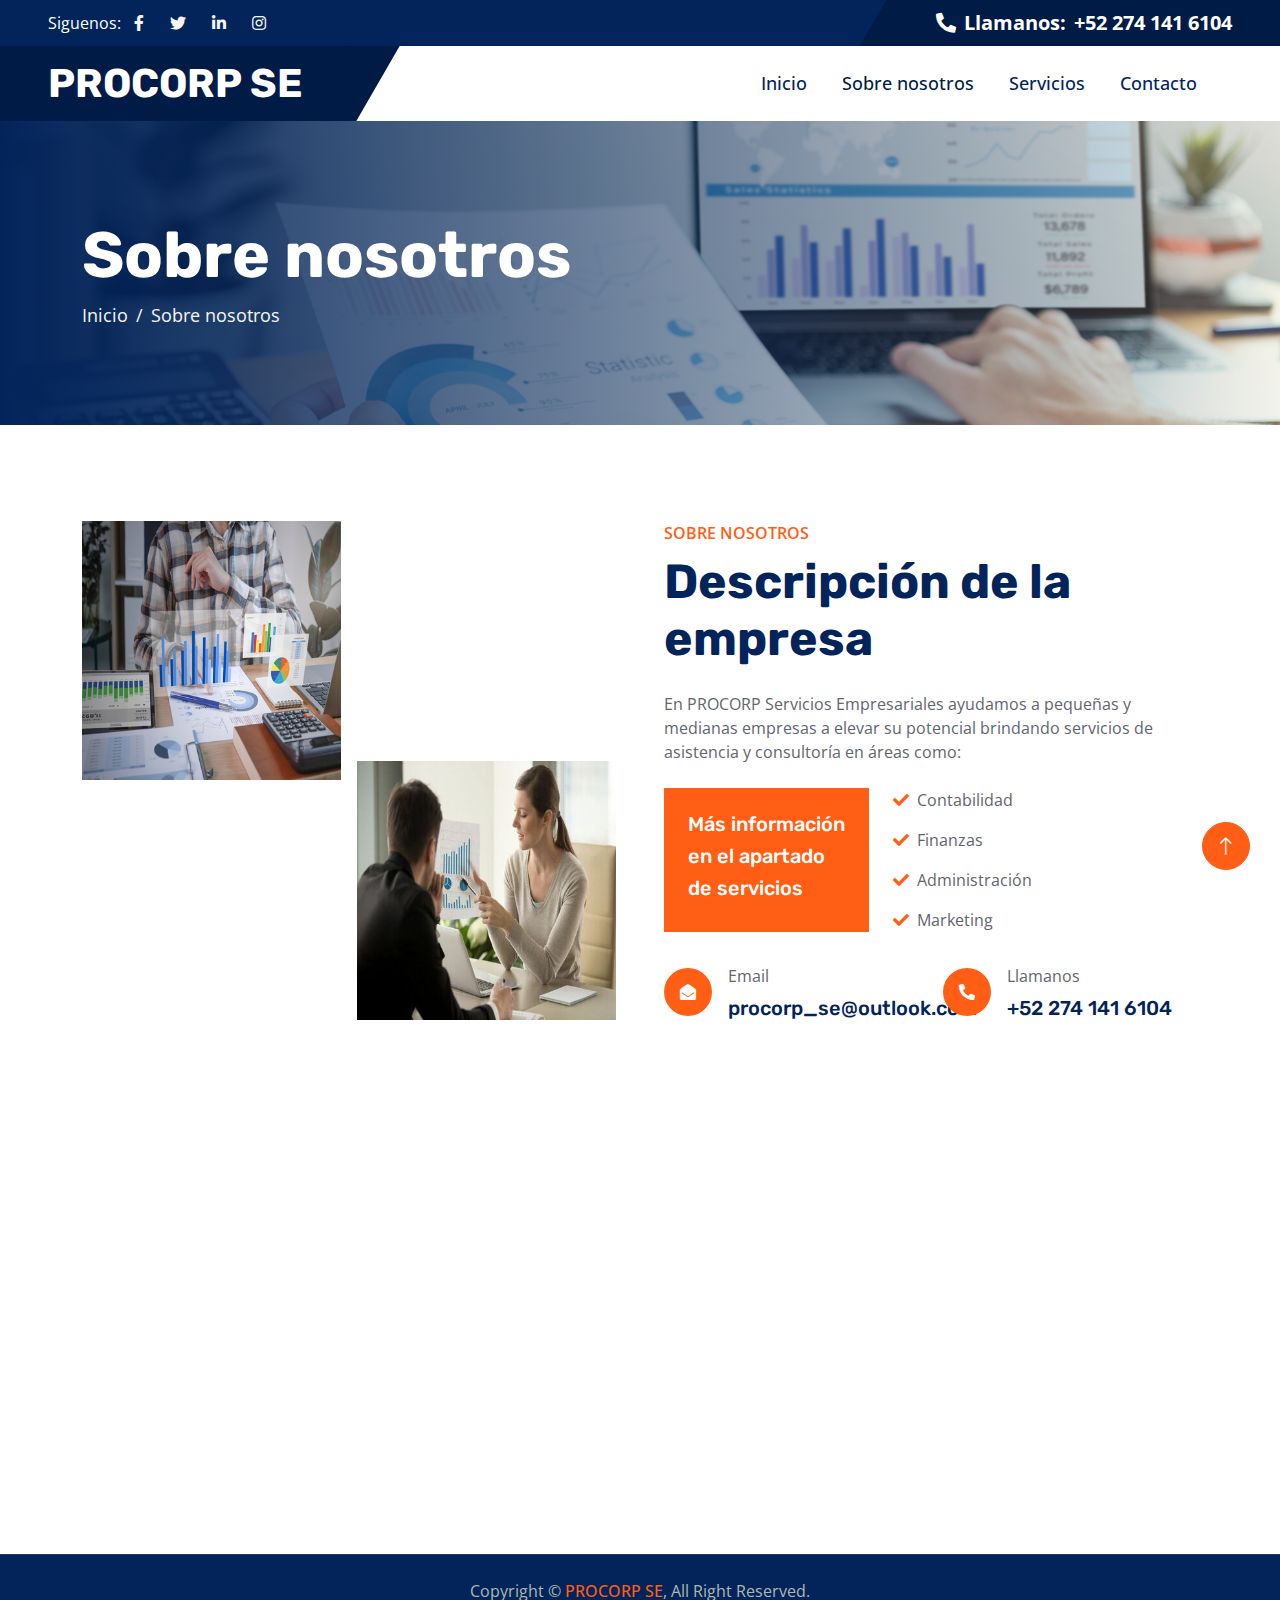
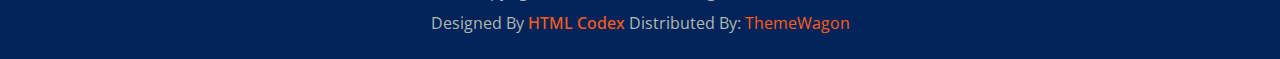
==== commit 33e318cd: "Actualizacion 1 Contacto" ====
--- a/about.html
+++ b/about.html
@@ -56,7 +56,7 @@
             </div>
             <div class="col-lg-6 text-end">
                 <div class="h-100 topbar-right d-inline-flex align-items-center text-white py-2 px-5">
-                    <span class="fs-5 fw-bold me-2"><i class="fa fa-phone-alt me-2"></i>Llamanos</span>
+                    <span class="fs-5 fw-bold me-2"><i class="fa fa-phone-alt me-2"></i>Llamanos:</span>
                     <span class="fs-5 fw-bold">+52 274 141 6104</span>
                 </div>
             </div>
--- a/css/style.css
+++ b/css/style.css
@@ -698,4 +698,4 @@
 .copyright {
     color: #B0B9AE;
     border-top: 1px solid rgba(255, 255, 255, .1);
-}+}
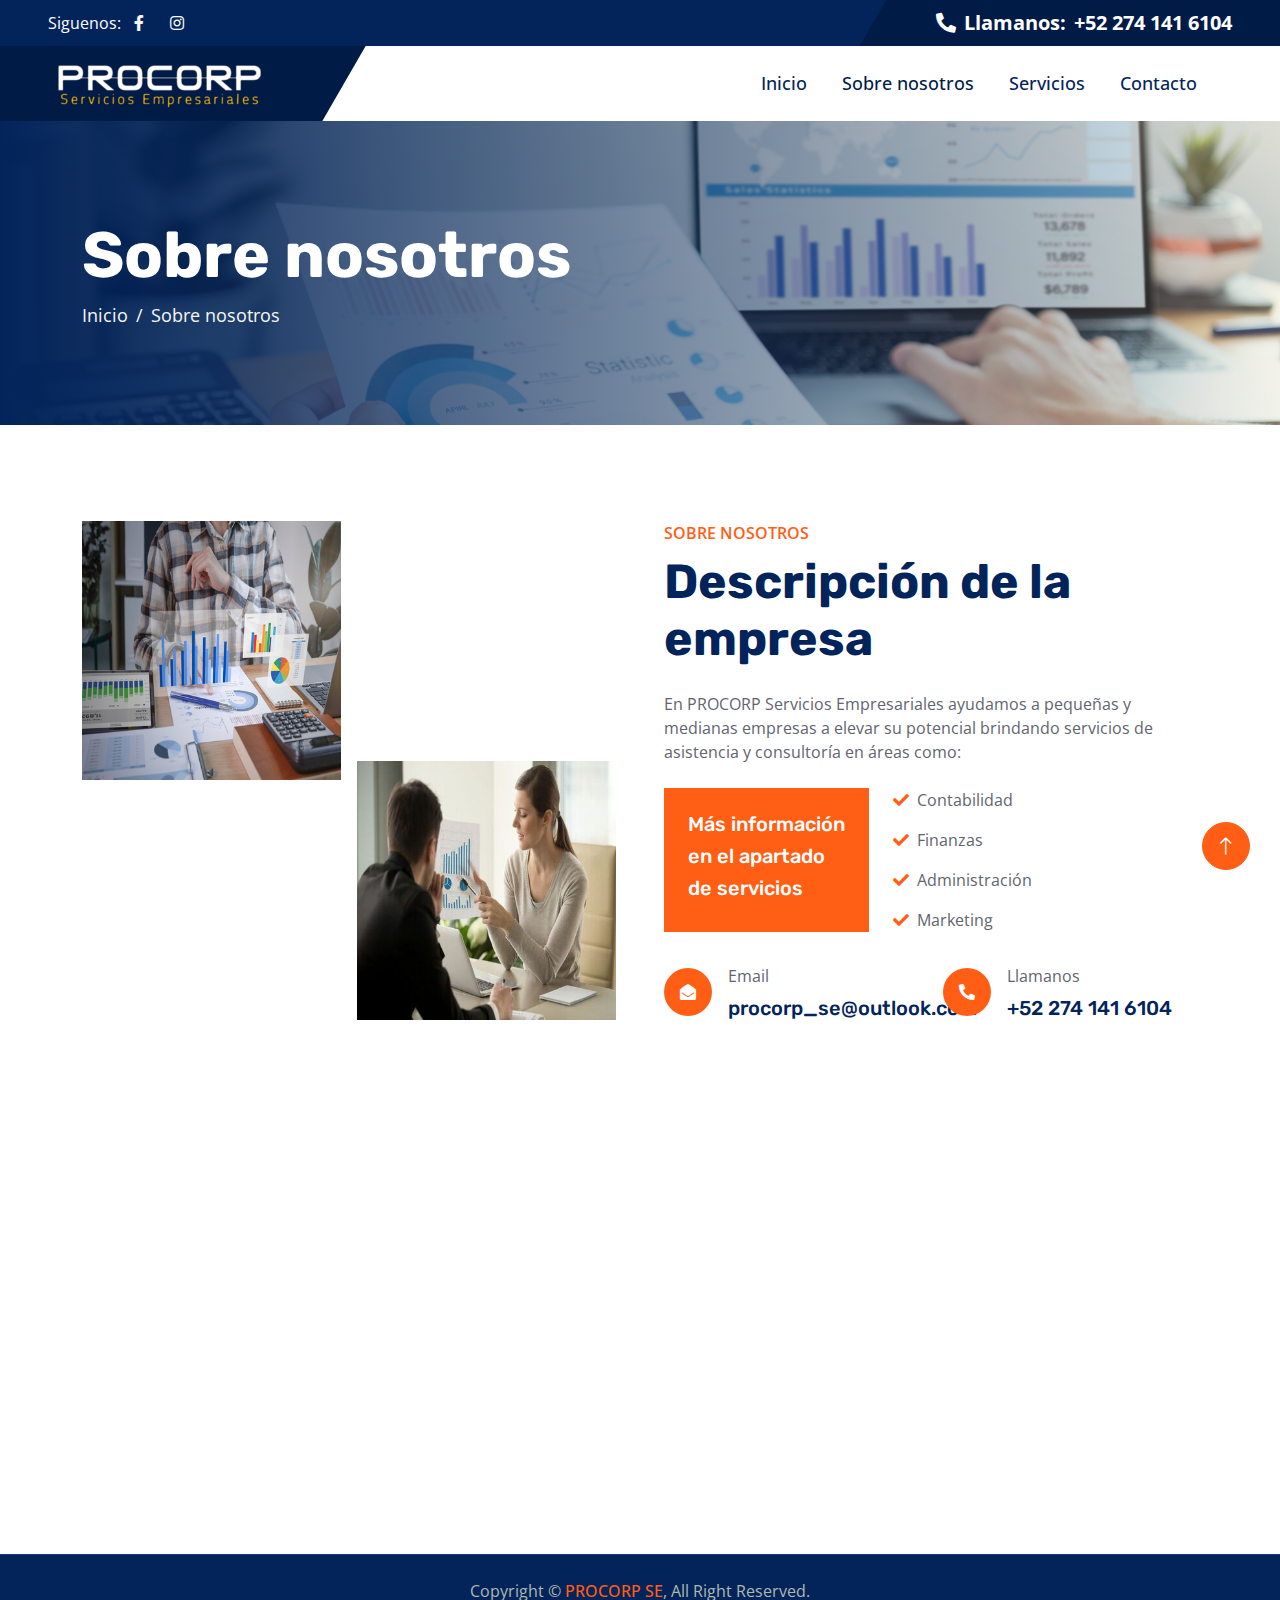
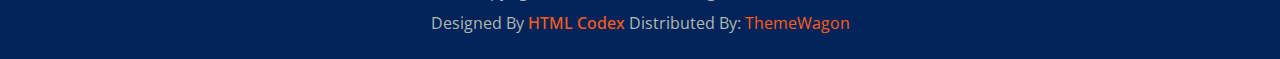
==== commit f9bf0afc: "detalles" ====
--- a/about.html
+++ b/about.html
@@ -49,8 +49,6 @@
                 <div class="h-100 d-inline-flex align-items-center text-white">
                     <span>Siguenos:</span>
                     <a class="btn btn-link text-light" href=""><i class="fab fa-facebook-f"></i></a>
-                    <a class="btn btn-link text-light" href=""><i class="fab fa-twitter"></i></a>
-                    <a class="btn btn-link text-light" href=""><i class="fab fa-linkedin-in"></i></a>
                     <a class="btn btn-link text-light" href=""><i class="fab fa-instagram"></i></a>
                 </div>
             </div>
@@ -68,7 +66,8 @@
     <!-- Navbar Start -->
     <nav class="navbar navbar-expand-lg bg-white navbar-light sticky-top py-0 pe-5">
         <a href="index.html" class="navbar-brand ps-5 me-0">
-            <h1 class="text-white m-0">PROCORP SE</h1>
+            <img src="img/logo.png" alt="" width="100%">
+                <!--<h1 class="text-white m-0">PROCORP SE</h1>-->
         </a>
         <button type="button" class="navbar-toggler me-0" data-bs-toggle="collapse" data-bs-target="#navbarCollapse">
             <span class="navbar-toggler-icon"></span>
@@ -328,13 +327,7 @@
                     <p class="mb-2"><i class="fa fa-envelope me-3"></i>procorp_se@outlook.com</p>
                     <div class="d-flex pt-3">
                         <a class="btn btn-square btn-primary rounded-circle me-2" href=""><i
-                                class="fab fa-twitter"></i></a>
-                        <a class="btn btn-square btn-primary rounded-circle me-2" href=""><i
                                 class="fab fa-facebook-f"></i></a>
-                        <a class="btn btn-square btn-primary rounded-circle me-2" href=""><i
-                                class="fab fa-youtube"></i></a>
-                        <a class="btn btn-square btn-primary rounded-circle me-2" href=""><i
-                                class="fab fa-linkedin-in"></i></a>
                     </div>
                 </div>
                 <div class="col-lg-3 col-md-6">
--- a/css/style.css
+++ b/css/style.css
@@ -698,4 +698,4 @@
 .copyright {
     color: #B0B9AE;
     border-top: 1px solid rgba(255, 255, 255, .1);
-}
+}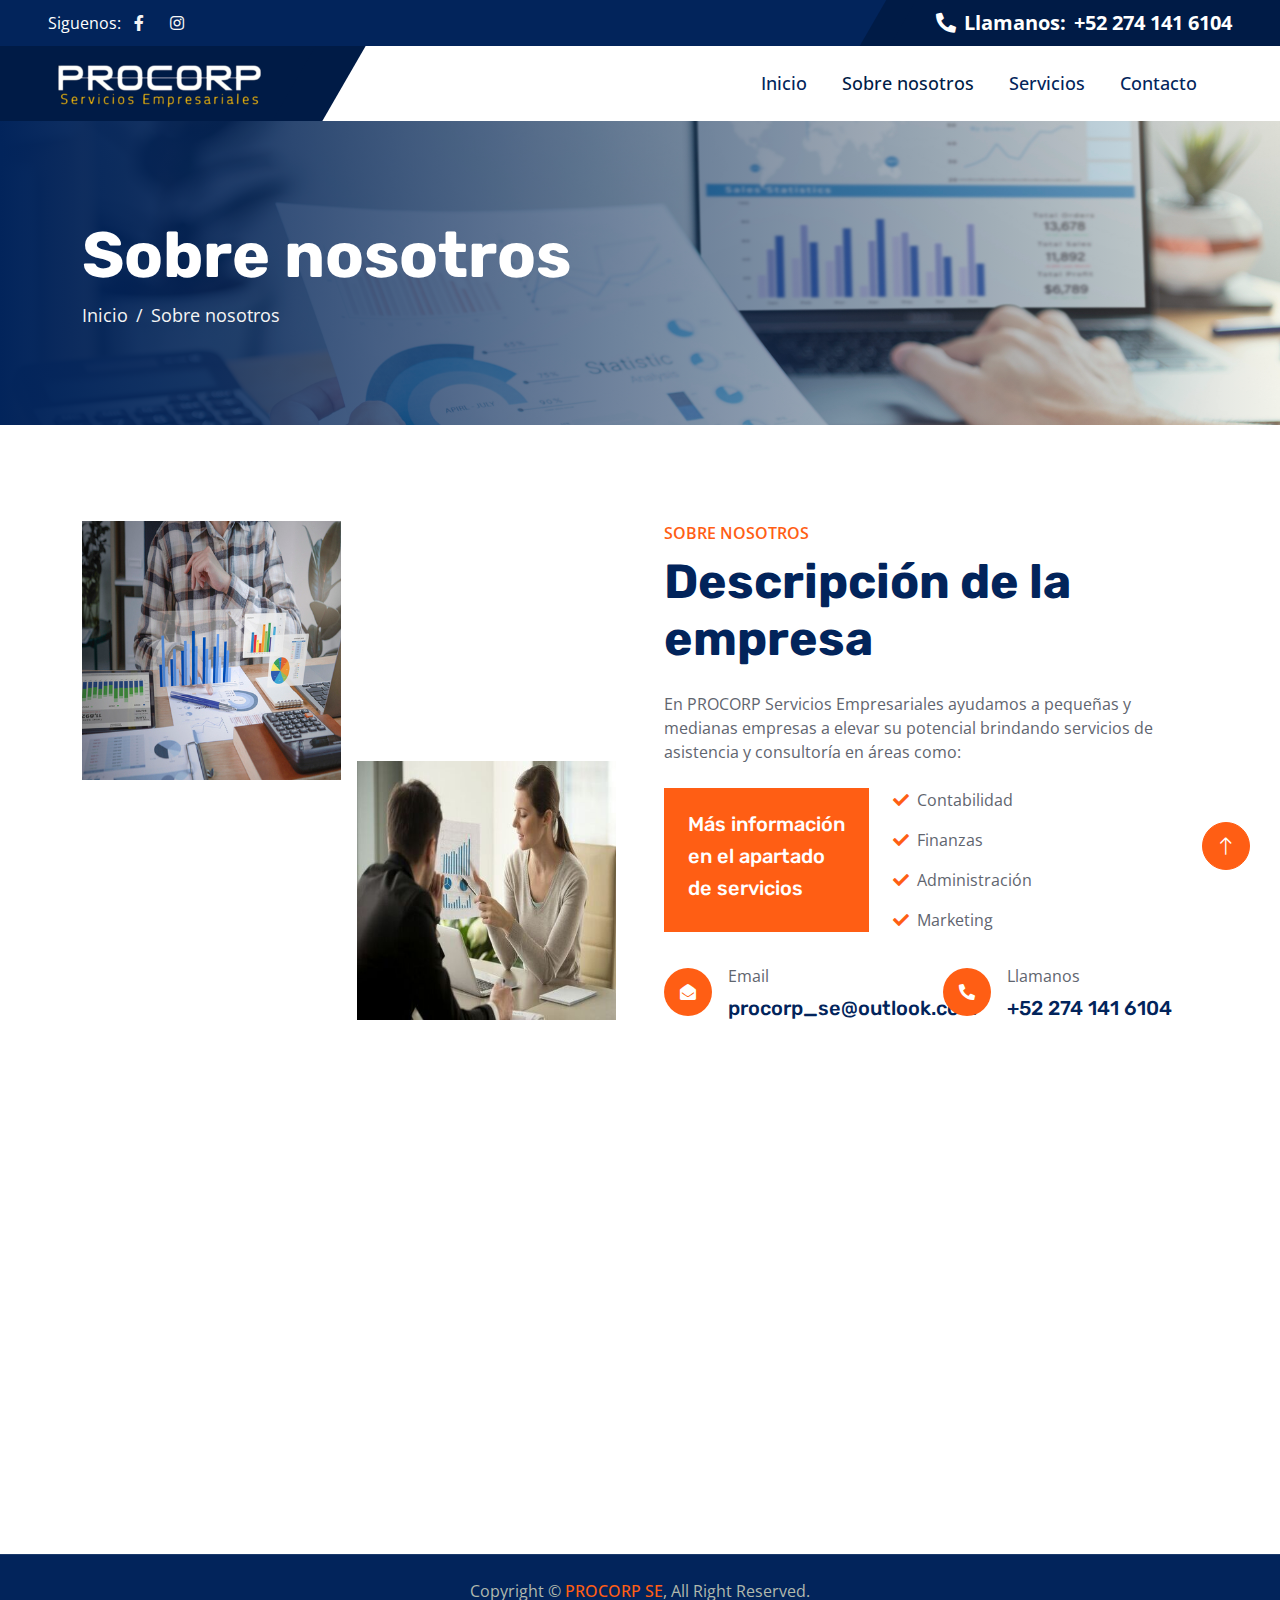
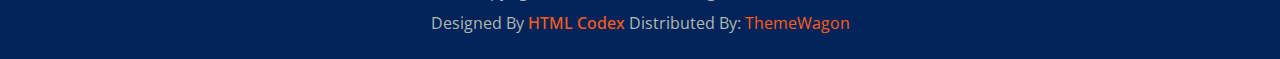
==== commit 4065af0c: "final" ====
--- a/about.html
+++ b/about.html
@@ -48,8 +48,8 @@
             <div class="col-lg-6 ps-5 text-start">
                 <div class="h-100 d-inline-flex align-items-center text-white">
                     <span>Siguenos:</span>
-                    <a class="btn btn-link text-light" href=""><i class="fab fa-facebook-f"></i></a>
-                    <a class="btn btn-link text-light" href=""><i class="fab fa-instagram"></i></a>
+                    <a class="btn btn-link text-light" href="https://www.facebook.com/ProcorpSE"><i class="fab fa-facebook-f"></i></a>
+                    <a class="btn btn-link text-light" href="https://instagram.com/procorp_se?igshid=YmMyMTA2M2Y="><i class="fab fa-instagram"></i></a>
                 </div>
             </div>
             <div class="col-lg-6 text-end">
@@ -326,7 +326,7 @@
                     <p class="mb-2"><i class="fa fa-phone-alt me-3"></i>+52 274 141 6104</p>
                     <p class="mb-2"><i class="fa fa-envelope me-3"></i>procorp_se@outlook.com</p>
                     <div class="d-flex pt-3">
-                        <a class="btn btn-square btn-primary rounded-circle me-2" href=""><i
+                        <a class="btn btn-square btn-primary rounded-circle me-2" href="https://www.facebook.com/ProcorpSE"><i
                                 class="fab fa-facebook-f"></i></a>
                     </div>
                 </div>
